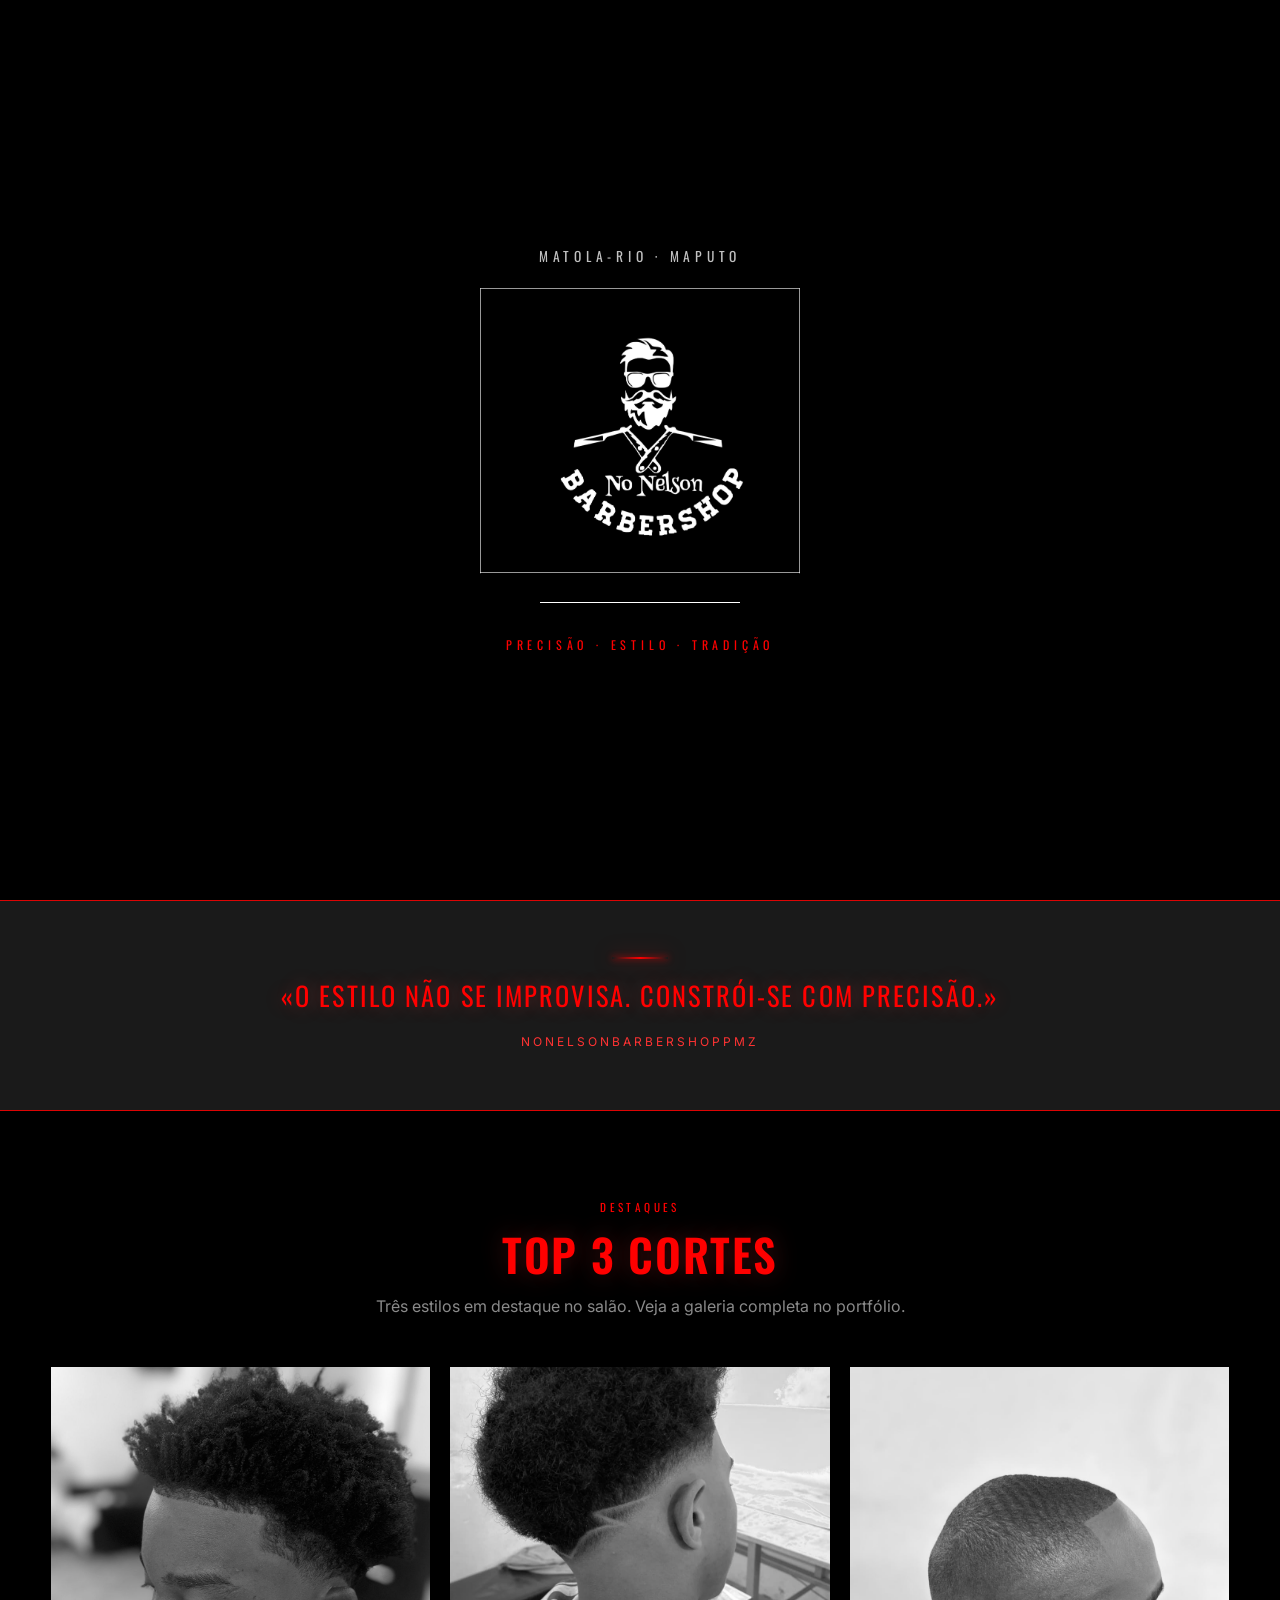
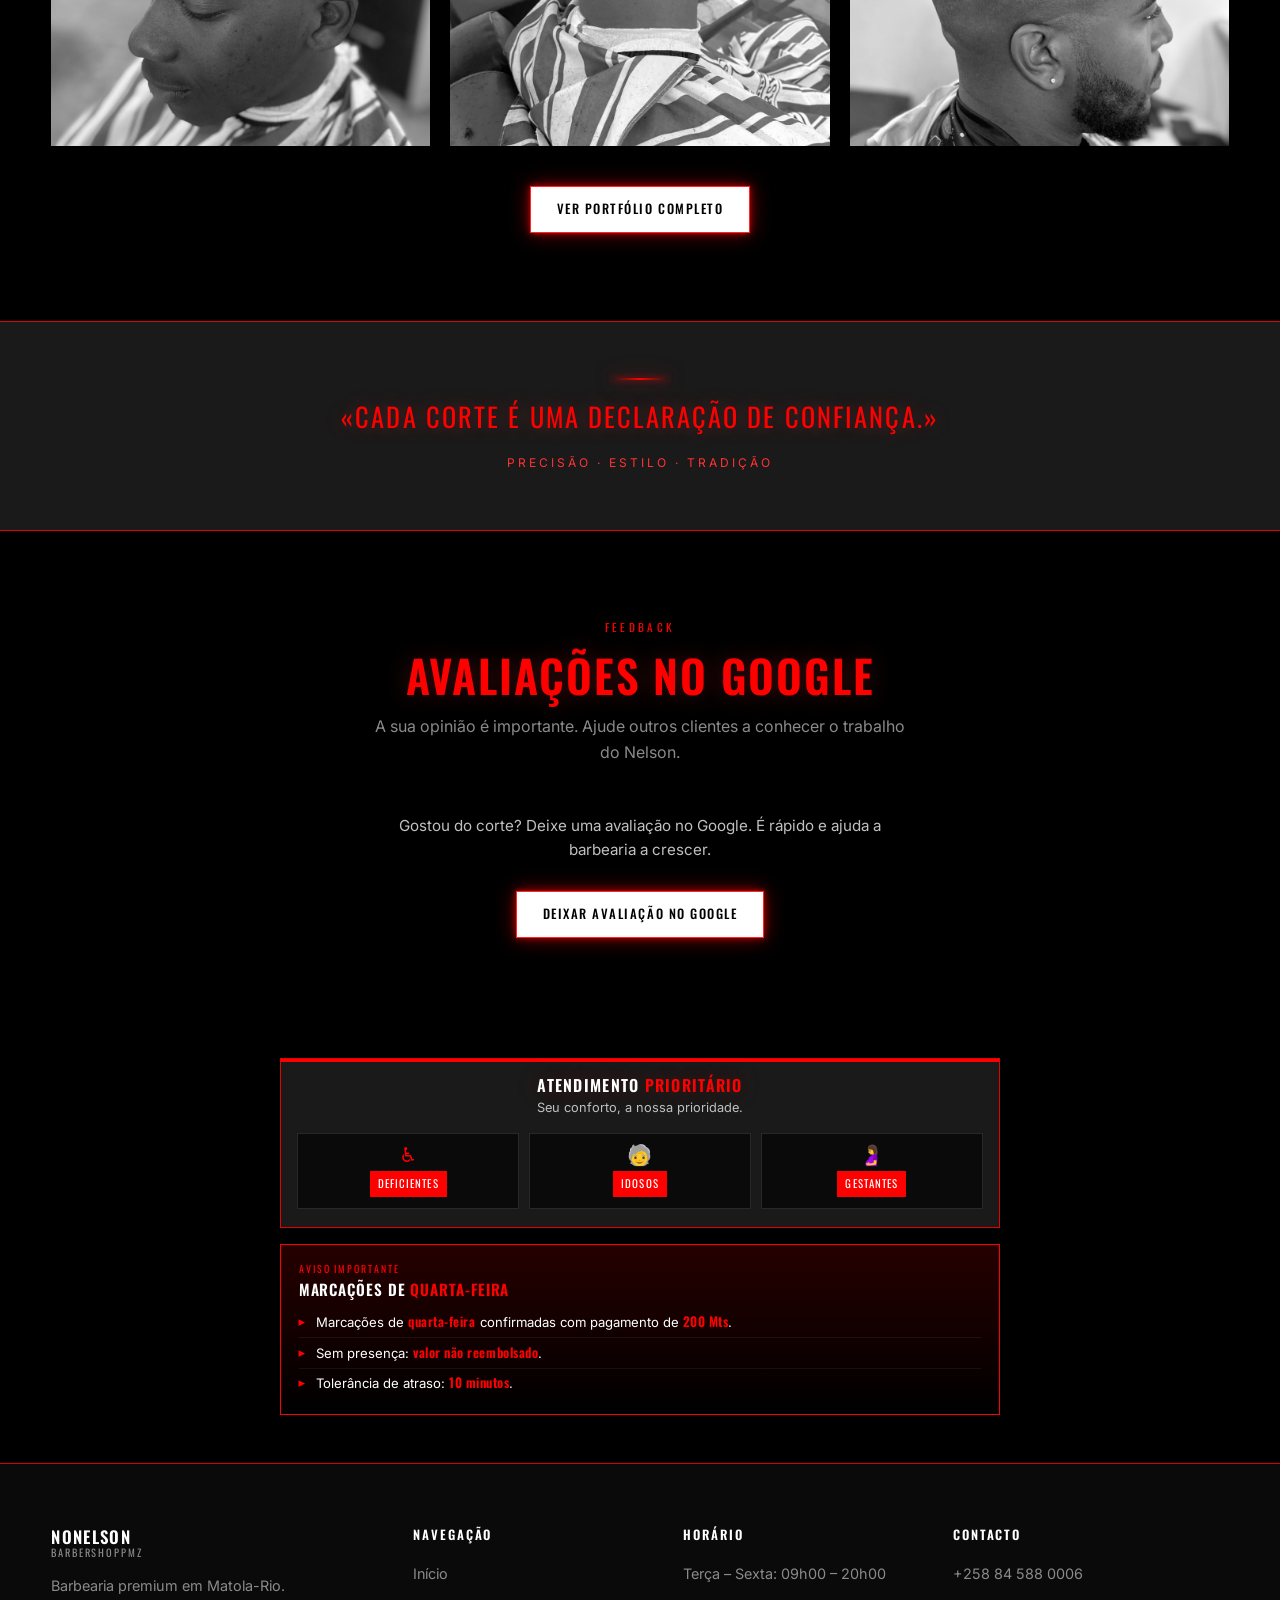
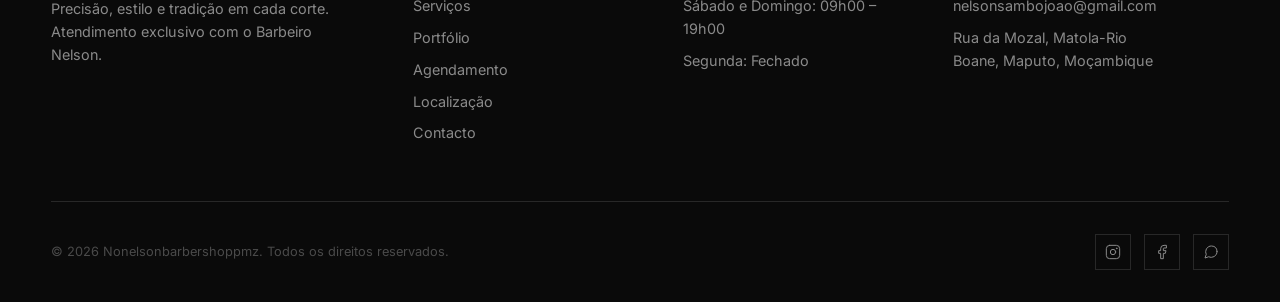
==== index.html @ bf469b79 "Add files via upload" ====
<!DOCTYPE html>
<html lang="pt">
<head>
  <meta charset="UTF-8">
  <meta name="viewport" content="width=device-width, initial-scale=1.0">
  <title>Nonelsonbarbershoppmz | Barbearia Premium em Matola-Rio, Maputo</title>
  <meta name="description" content="Nonelsonbarbershoppmz — Barbearia premium em Matola-Rio, Maputo. Cortes clássicos e contemporâneos com precisão, estilo e tradição. Atendimento exclusivo com o Barbeiro Nelson.">
  <meta name="keywords" content="barbearia em Matola-Rio, corte de cabelo em Maputo, Nelson Barbershop, barbearia Maputo, fade Matola, barba Maputo">
  <meta name="author" content="Nonelsonbarbershoppmz">
  <link rel="canonical" href="index.html">
  <link rel="icon" type="image/png" href="assets/logo.png">
  <link rel="preconnect" href="https://fonts.googleapis.com">
  <link rel="preconnect" href="https://fonts.gstatic.com" crossorigin>
  <link href="https://fonts.googleapis.com/css2?family=Inter:wght@400;500;600&family=Oswald:wght@400;500;600&display=swap" rel="stylesheet">
  <link rel="stylesheet" href="css/styles.css">
</head>
<body>

  <!-- INTRO -->
  <div class="intro" id="intro" role="dialog" aria-label="Introdução Nonelsonbarbershoppmz">
    <p class="intro-location">Matola-Rio · Maputo</p>
    <div class="intro-logo">
      <div class="intro-lines" aria-hidden="true">
        <span class="h top"></span>
        <span class="h bottom"></span>
        <span class="v left"></span>
        <span class="v right"></span>
      </div>
      <img src="assets/logo.png" alt="No Nelson Barbershop" width="280" height="245">
    </div>
    <div class="intro-progress" aria-hidden="true"></div>
    <p class="intro-tagline">Precisão · Estilo · Tradição</p>
  </div>

  <!-- HEADER -->
  <header class="header">
    <div class="container header-inner">
      <a href="index.html" class="logo" aria-label="Nonelsonbarbershoppmz — Início">
        <img src="assets/logo.png" alt="No Nelson Barbershop" class="logo-img">
        <div class="logo-text">
          NONELSON
          <span>BARBERSHOPPMZ</span>
        </div>
      </a>

      <nav class="nav" aria-label="Navegação principal">
        <a href="index.html" class="active">Início</a>
        <a href="servicos.html">Serviços</a>
        <a href="portfolio.html">Portfólio</a>
        <a href="agendamento.html">Agendamento</a>
        <a href="localizacao.html">Localização</a>
        <a href="contacto.html">Contacto</a>
        <a href="agendamento.html" class="btn btn-sm" style="background:#ffffff;color:#000000;border:1px solid #ffffff;">Agendar Agora</a>
      </nav>

      <button class="menu-toggle" aria-label="Abrir menu" aria-expanded="false">
        <span></span><span></span><span></span>
      </button>
    </div>
  </header>

  <div class="mobile-nav" aria-label="Menu móvel">
    <a href="index.html">Início</a>
    <a href="servicos.html">Serviços</a>
    <a href="portfolio.html">Portfólio</a>
    <a href="agendamento.html">Agendamento</a>
    <a href="localizacao.html">Localização</a>
    <a href="contacto.html">Contacto</a>
    <a href="agendamento.html" class="btn">Agendar Agora</a>
  </div>

  <main>
    <!-- HERO -->
    <section class="hero">
      <div class="hero-bg">
        <img src="assets/hero.jpg" alt="Corte com design na nuca e cabelo crespo texturizado — Nonelsonbarbershoppmz" width="1200" height="900" fetchpriority="high">
        <div class="hero-overlay"></div>
      </div>
      <div class="container hero-content">
        <p class="hero-label">Matola-Rio · Maputo</p>
        <h1>Nonelsonbarbershoppmz</h1>
        <p>Cortes clássicos e contemporâneos executados com precisão, estilo e tradição. Atendimento exclusivo com o Barbeiro Nelson no coração de Matola-Rio.</p>
        <div class="hero-actions">
          <a href="agendamento.html" class="btn">Agendar Agora</a>
          <a href="servicos.html" class="btn btn-outline">Ver Serviços</a>
        </div>
      </div>
    </section>

    <!-- QUOTE -->
    <div class="quote-block reveal">
      <div class="quote-line" aria-hidden="true"></div>
      <blockquote>«O estilo não se improvisa. Constrói-se com precisão.»</blockquote>
      <cite>Nonelsonbarbershoppmz</cite>
    </div>

    <!-- TOP 3 (provisório até o Nelson confirmar) -->
    <section class="section" id="trabalhos">
      <div class="container">
        <div class="section-header reveal">
          <p class="label">Destaques</p>
          <h2>Top 3 Cortes</h2>
          <p>Três estilos em destaque no salão. Veja a galeria completa no portfólio.</p>
        </div>

        <div class="gallery-grid gallery-grid--top3">
          <figure class="gallery-item reveal">
            <img src="assets/galeria-7.jpg" alt="Corte afro alto com fade lateral" loading="lazy" width="800" height="1000">
            <figcaption>1 · Afro texturizado</figcaption>
          </figure>
          <figure class="gallery-item reveal">
            <img src="assets/galeria-12.jpg" alt="Fade com desenho em V na nuca" loading="lazy" width="800" height="1000">
            <figcaption>2 · Design na nuca</figcaption>
          </figure>
          <figure class="gallery-item reveal">
            <img src="assets/galeria-13.jpg" alt="Taper fade com barba alinhada" loading="lazy" width="800" height="1000">
            <figcaption>3 · Taper + barba</figcaption>
          </figure>
        </div>

        <div style="text-align:center; margin-top:2.5rem;" class="reveal">
          <a href="portfolio.html" class="btn">Ver portfólio completo</a>
        </div>
      </div>
    </section>

    <!-- QUOTE 2 -->
    <div class="quote-block reveal">
      <div class="quote-line" aria-hidden="true"></div>
      <blockquote>«Cada corte é uma declaração de confiança.»</blockquote>
      <cite>Precisão · Estilo · Tradição</cite>
    </div>

    <!-- AVALIAÇÕES GOOGLE -->
    <section class="section reviews-section" id="avaliacoes">
      <div class="container">
        <div class="section-header reveal">
          <p class="label">Feedback</p>
          <h2>Avaliações no Google</h2>
          <p>A sua opinião é importante. Ajude outros clientes a conhecer o trabalho do Nelson.</p>
        </div>
        <div class="reviews-cta reveal" style="text-align:center; max-width:520px; margin:0 auto;">
          <p style="color:var(--gray-soft); margin-bottom:1.8rem; font-size:0.95rem; line-height:1.6;">
            Gostou do corte? Deixe uma avaliação no Google. É rápido e ajuda a barbearia a crescer.
          </p>
          <a href="https://maps.app.goo.gl/6VmT79ziiAKQbT5K7" target="_blank" rel="noopener noreferrer" class="btn">
            Deixar avaliação no Google
          </a>
        </div>
      </div>
    </section>

    <section class="notices-end">
      <div class="container" style="max-width:720px;">
        <div class="priority-block reveal">
          <h2 class="pb-title">Atendimento <span>Prioritário</span></h2>
          <p class="pb-sub">Seu conforto, a nossa prioridade.</p>
          <div class="priority-cards">
            <div class="priority-card">
              <div class="pc-icon" aria-hidden="true">♿</div>
              <span class="pc-label">Deficientes</span>
            </div>
            <div class="priority-card">
              <div class="pc-icon" aria-hidden="true">🧓</div>
              <span class="pc-label">Idosos</span>
            </div>
            <div class="priority-card">
              <div class="pc-icon" aria-hidden="true">🤰</div>
              <span class="pc-label">Gestantes</span>
            </div>
          </div>
        </div>
        <div class="wed-notice reveal">
          <p class="wn-badge">Aviso importante</p>
          <h3>Marcações de <span>Quarta-feira</span></h3>
          <ul>
            <li>Marcações de <span class="wn-highlight">quarta-feira</span> confirmadas com pagamento de <span class="wn-highlight">200 Mts</span>.</li>
            <li>Sem presença: <span class="wn-highlight">valor não reembolsado</span>.</li>
            <li>Tolerância de atraso: <span class="wn-highlight">10 minutos</span>.</li>
          </ul>
        </div>
      </div>
    </section>
  </main>

  <!-- FOOTER -->
  <footer class="footer">
    <div class="container">
      <div class="footer-grid">
        <div class="footer-brand">
          <div class="logo-text" style="margin-bottom:1rem">
            NONELSON
            <span>BARBERSHOPPMZ</span>
          </div>
          <p>Barbearia premium em Matola-Rio. Precisão, estilo e tradição em cada corte. Atendimento exclusivo com o Barbeiro Nelson.</p>
        </div>
        <div>
          <h4>Navegação</h4>
          <nav class="footer-nav">
            <a href="index.html">Início</a>
            <a href="servicos.html">Serviços</a>
            <a href="portfolio.html">Portfólio</a>
            <a href="agendamento.html">Agendamento</a>
            <a href="localizacao.html">Localização</a>
            <a href="contacto.html">Contacto</a>
          </nav>
        </div>
        <div>
          <h4>Horário</h4>
          <ul class="footer-hours">
            <li>Terça – Sexta: 09h00 – 20h00</li>
            <li>Sábado e Domingo: 09h00 – 19h00</li>
            <li>Segunda: Fechado</li>
          </ul>
        </div>
        <div class="footer-contact">
          <h4>Contacto</h4>
          <p><a href="tel:+258845880006">+258 84 588 0006</a></p>
          <p><a href="mailto:nelsonsambojoao@gmail.com">nelsonsambojoao@gmail.com</a></p>
          <p>Rua da Mozal, Matola-Rio<br>Boane, Maputo, Moçambique</p>
        </div>
      </div>
      <div class="footer-bottom">
        <p>© <span data-year></span> Nonelsonbarbershoppmz. Todos os direitos reservados.</p>
        <div class="footer-social">
          <a href="https://www.instagram.com/no_nelsonbarbershopp.mz" target="_blank" rel="noopener noreferrer" aria-label="Instagram">
            <svg viewBox="0 0 24 24" stroke-width="1.5" stroke-linecap="round" stroke-linejoin="round"><rect x="2" y="2" width="20" height="20" rx="5"/><circle cx="12" cy="12" r="4"/><circle cx="17.5" cy="6.5" r="0.5" fill="currentColor"/></svg>
          </a>
          <a href="https://www.facebook.com/112140587222375" target="_blank" rel="noopener noreferrer" aria-label="Facebook">
            <svg viewBox="0 0 24 24" stroke-width="1.5" stroke-linecap="round" stroke-linejoin="round"><path d="M18 2h-3a5 5 0 0 0-5 5v3H7v4h3v8h4v-8h3l1-4h-4V7a1 1 0 0 1 1-1h3z"/></svg>
          </a>
          <a href="https://wa.me/258845880006" target="_blank" rel="noopener noreferrer" aria-label="WhatsApp">
            <svg viewBox="0 0 24 24" stroke-width="1.5" stroke-linecap="round" stroke-linejoin="round"><path d="M21 11.5a8.38 8.38 0 0 1-.9 3.8 8.5 8.5 0 0 1-7.6 4.7 8.38 8.38 0 0 1-3.8-.9L3 21l1.9-5.7a8.38 8.38 0 0 1-.9-3.8 8.5 8.5 0 0 1 4.7-7.6 8.38 8.38 0 0 1 3.8-.9h.5a8.48 8.48 0 0 1 8 8v.5z"/></svg>
          </a>
        </div>
      </div>
    </div>
  </footer>

  <!-- Floating WhatsApp -->
  <a href="https://wa.me/258845880006" class="wa-float" target="_blank" rel="noopener noreferrer" aria-label="Contactar via WhatsApp">
    <svg viewBox="0 0 24 24"><path d="M17.472 14.382c-.297-.149-1.758-.867-2.03-.967-.273-.099-.471-.148-.67.15-.197.297-.767.966-.94 1.164-.173.199-.347.223-.644.075-.297-.15-1.255-.463-2.39-1.475-.883-.788-1.48-1.761-1.653-2.059-.173-.297-.018-.458.13-.606.134-.133.298-.347.446-.52.149-.174.198-.298.298-.497.099-.198.05-.371-.025-.52-.075-.149-.669-1.612-.916-2.207-.242-.579-.487-.5-.669-.51-.173-.008-.371-.01-.57-.01-.198 0-.52.074-.792.372-.272.297-1.04 1.016-1.04 2.479 0 1.462 1.065 2.875 1.213 3.074.149.198 2.096 3.2 5.077 4.487.709.306 1.262.489 1.694.625.712.227 1.36.195 1.871.118.571-.085 1.758-.719 2.006-1.413.248-.694.248-1.289.173-1.413-.074-.124-.272-.198-.57-.347m-5.421 7.403h-.004a9.87 9.87 0 01-5.031-1.378l-.361-.214-3.741.982.998-3.648-.235-.374a9.86 9.86 0 01-1.51-5.26c.001-5.45 4.436-9.884 9.888-9.884 2.64 0 5.122 1.03 6.988 2.898a9.825 9.825 0 012.893 6.994c-.003 5.45-4.435 9.884-9.885 9.884m8.413-18.297A11.815 11.815 0 0012.05 0C5.495 0 .16 5.335.157 11.892c0 2.096.547 4.142 1.588 5.945L.057 24l6.305-1.654a11.882 11.882 0 005.683 1.448h.005c6.554 0 11.89-5.335 11.893-11.893a11.821 11.821 0 00-3.48-8.413z"/></svg>
  </a>

  <script src="js/main.js"></script>
</body>
</html>
---- css/styles.css ----
/* ============================================
   NELSONBARBERSHOPPMZ — Premium Black & Red
   ============================================ */

:root {
  --black: #0a0a0a;
  --black-deep: #000000;
  --gray-dark: #1a1a1a;
  --gray: #2a2a2a;
  --gray-mid: #4a4a4a;
  --gray-light: #8a8a8a;
  --gray-soft: #c0c0c0;
  --white: #ffffff;
  --white-soft: #f5f5f5;
  --red: #ff0000;
  --red-soft: #ff3333;
  --red-bright: #ff0000;
  --red-dim: rgba(255, 0, 0, 0.4);
  --red-border: rgba(255, 0, 0, 0.85);
  --red-glow: 0 0 20px rgba(255, 0, 0, 0.5), 0 0 6px rgba(255, 0, 0, 0.7);
  --border: rgba(255, 255, 255, 0.12);
  --shadow: 0 4px 30px rgba(0, 0, 0, 0.5);
  --transition: 0.3s cubic-bezier(0.25, 0.46, 0.45, 0.94);
  --font-title: 'Oswald', 'Arial Narrow', sans-serif;
  --font-body: 'Inter', system-ui, -apple-system, sans-serif;
}

*, *::before, *::after {
  box-sizing: border-box;
  margin: 0;
  padding: 0;
}

html {
  scroll-behavior: smooth;
  font-size: 16px;
}

body {
  font-family: var(--font-body);
  background: var(--black-deep);
  color: var(--white);
  line-height: 1.6;
  overflow-x: hidden;
  -webkit-font-smoothing: antialiased;
}

img {
  max-width: 100%;
  height: auto;
  display: block;
}

a {
  color: inherit;
  text-decoration: none;
  transition: color var(--transition), opacity var(--transition);
}

ul, ol {
  list-style: none;
}

button, input, select, textarea {
  font-family: inherit;
  font-size: inherit;
  border: none;
  outline: none;
  background: none;
  color: inherit;
}

/* ---------- Typography ---------- */
h1, h2, h3, h4 {
  font-family: var(--font-title);
  font-weight: 600;
  letter-spacing: 0.04em;
  text-transform: uppercase;
  line-height: 1.15;
}

h1 { font-size: clamp(1.55rem, 5.5vw, 3.4rem); }
h2 { font-size: clamp(1.8rem, 4vw, 2.8rem); }
h3 { font-size: clamp(1.2rem, 2.5vw, 1.5rem); }

.container {
  width: min(1200px, 92%);
  margin-inline: auto;
}

/* ---------- Intro Animation ---------- */
.intro {
  position: fixed;
  inset: 0;
  z-index: 9999;
  background: var(--black-deep);
  display: flex;
  flex-direction: column;
  align-items: center;
  justify-content: center;
  transition: opacity 0.8s ease, visibility 0.8s ease;
}

.intro.hidden {
  opacity: 0;
  visibility: hidden;
  pointer-events: none;
}

.intro-location {
  font-family: var(--font-title);
  font-size: 0.85rem;
  letter-spacing: 0.35em;
  text-transform: uppercase;
  color: var(--gray-soft);
  margin-bottom: 2.5rem;
  opacity: 0;
  animation: fadeUp 0.8s 0.3s forwards;
}

.intro-logo {
  position: relative;
  width: min(280px, 70vw);
  opacity: 0;
  animation: logoReveal 1.2s 0.5s forwards;
}

.intro-logo img {
  width: 100%;
  height: auto;
  display: block;
}

.intro-lines {
  position: absolute;
  inset: -20px;
  pointer-events: none;
}

.intro-lines span {
  position: absolute;
  background: var(--white);
  opacity: 0;
}

.intro-lines .h {
  height: 1px;
  width: 0;
  left: 50%;
  transform: translateX(-50%);
}

.intro-lines .h.top { top: 0; animation: expandH 0.9s 0.8s forwards; }
.intro-lines .h.bottom { bottom: 0; animation: expandH 0.9s 0.8s forwards; }

.intro-lines .v {
  width: 1px;
  height: 0;
  top: 50%;
  transform: translateY(-50%);
}

.intro-lines .v.left { left: 0; animation: expandV 0.9s 0.8s forwards; }
.intro-lines .v.right { right: 0; animation: expandV 0.9s 0.8s forwards; }

.intro-progress {
  width: min(200px, 50vw);
  height: 1px;
  background: var(--gray);
  margin-top: 3rem;
  position: relative;
  overflow: hidden;
  opacity: 0;
  animation: fadeIn 0.5s 1s forwards;
}

.intro-progress::after {
  content: '';
  position: absolute;
  left: 0;
  top: 0;
  height: 100%;
  width: 0;
  background: var(--white);
  animation: progressBar 1.8s 1.1s forwards;
}

.intro-tagline {
  font-family: var(--font-title);
  font-size: 0.75rem;
  letter-spacing: 0.4em;
  text-transform: uppercase;
  color: var(--gray-light);
  margin-top: 2rem;
  opacity: 0;
  animation: fadeUp 0.7s 1.6s forwards;
}

@keyframes fadeUp {
  from { opacity: 0; transform: translateY(12px); }
  to { opacity: 1; transform: translateY(0); }
}

@keyframes fadeIn {
  to { opacity: 1; }
}

@keyframes logoReveal {
  0% { opacity: 0; transform: scale(0.92); filter: blur(4px); }
  60% { opacity: 1; filter: blur(0); }
  100% { opacity: 1; transform: scale(1); }
}

@keyframes expandH {
  to { width: 100%; opacity: 0.6; }
}

@keyframes expandV {
  to { height: 100%; opacity: 0.6; }
}

@keyframes progressBar {
  to { width: 100%; }
}

@media (prefers-reduced-motion: reduce) {
  .intro-location,
  .intro-logo,
  .intro-progress,
  .intro-tagline,
  .intro-lines span {
    animation: none !important;
    opacity: 1 !important;
    width: auto !important;
    height: auto !important;
  }
  .intro-progress::after { width: 100%; }
  .intro { transition-duration: 0.2s; }
}

/* ---------- Header ---------- */
.header {
  position: fixed;
  top: 0;
  left: 0;
  right: 0;
  z-index: 1000;
  padding: 1.1rem 0;
  transition: background var(--transition), backdrop-filter var(--transition), border-color var(--transition);
  border-bottom: 1px solid transparent;
}

.header.scrolled {
  background: rgba(10, 10, 10, 0.85);
  backdrop-filter: blur(12px);
  -webkit-backdrop-filter: blur(12px);
  border-bottom-color: var(--border);
}

.header-inner {
  display: flex;
  align-items: center;
  justify-content: space-between;
  gap: 1.5rem;
}

.logo {
  display: flex;
  align-items: center;
  gap: 0.6rem;
  flex-shrink: 0;
}

.logo-img {
  width: 48px;
  height: 48px;
  object-fit: contain;
}

.logo-text {
  font-family: var(--font-title);
  font-size: 1.05rem;
  font-weight: 600;
  letter-spacing: 0.08em;
  line-height: 1.1;
}

.logo-text span {
  display: block;
  font-size: 0.65rem;
  font-weight: 400;
  letter-spacing: 0.18em;
  color: var(--gray-light);
}

.nav {
  display: flex;
  align-items: center;
  gap: 2rem;
}

.nav a {
  font-size: 0.8rem;
  font-weight: 500;
  letter-spacing: 0.12em;
  text-transform: uppercase;
  color: var(--gray-soft);
  position: relative;
}

.nav a:hover,
.nav a.active {
  color: var(--white);
}

.nav a::after {
  content: '';
  position: absolute;
  left: 0;
  bottom: -4px;
  width: 0;
  height: 1px;
  background: var(--white);
  transition: width var(--transition);
}

.nav a:hover::after,
.nav a.active::after {
  width: 100%;
}

.btn {
  display: inline-flex;
  align-items: center;
  justify-content: center;
  gap: 0.5rem;
  padding: 0.75rem 1.6rem;
  font-family: var(--font-title);
  font-size: 0.8rem;
  font-weight: 500;
  letter-spacing: 0.12em;
  text-transform: uppercase;
  border: 1px solid #ffffff;
  background: #ffffff;
  color: #000000;
  -webkit-text-fill-color: #000000;
  cursor: pointer;
  transition: background var(--transition), color var(--transition), border-color var(--transition);
}

.btn:hover {
  background: transparent;
  color: #ffffff;
  -webkit-text-fill-color: #ffffff;
}

/* Botão no header: fundo branco + texto PRETO (sempre) */
.nav a.btn,
.nav a.btn.btn-sm,
.header .btn,
.header a.btn,
.nav a.btn:hover,
.nav a.btn.btn-sm:hover,
.header .btn:hover,
.header a.btn:hover,
.nav a.btn:focus,
.nav a.btn.btn-sm:focus,
.header .btn:focus {
  color: #000000 !important;
  background: #ffffff !important;
  border: 1px solid var(--red) !important;
  -webkit-text-fill-color: #000000 !important;
  box-shadow: 0 0 12px rgba(212, 175, 55, 0.25);
}

.nav a.btn::after,
.header a.btn::after {
  display: none !important;
}

.btn-outline {
  background: transparent;
  color: var(--white);
}

.btn-outline:hover {
  background: var(--white);
  color: var(--black);
}

.btn-sm {
  padding: 0.55rem 1.2rem;
  font-size: 0.75rem;
}

.menu-toggle {
  display: none;
  width: 32px;
  height: 24px;
  flex-direction: column;
  justify-content: space-between;
  cursor: pointer;
  z-index: 1001;
}

.menu-toggle span {
  display: block;
  height: 2px;
  background: var(--white);
  transition: transform var(--transition), opacity var(--transition);
}

.menu-toggle.open span:nth-child(1) {
  transform: translateY(11px) rotate(45deg);
}

.menu-toggle.open span:nth-child(2) {
  opacity: 0;
}

.menu-toggle.open span:nth-child(3) {
  transform: translateY(-11px) rotate(-45deg);
}

/* Mobile Nav */
.mobile-nav {
  position: fixed;
  inset: 0;
  background: var(--black-deep);
  z-index: 999;
  display: flex;
  flex-direction: column;
  align-items: center;
  justify-content: center;
  gap: 2rem;
  opacity: 0;
  visibility: hidden;
  transition: opacity 0.4s ease, visibility 0.4s ease;
}

.mobile-nav.open {
  opacity: 1;
  visibility: visible;
}

.mobile-nav a {
  font-family: var(--font-title);
  font-size: 1.5rem;
  letter-spacing: 0.15em;
  text-transform: uppercase;
}

.mobile-nav .btn {
  margin-top: 1rem;
}

/* ---------- Hero ---------- */
.hero {
  position: relative;
  min-height: 100vh;
  display: flex;
  align-items: center;
  padding: 8rem 0 6rem;
  overflow: hidden;
}

.hero-bg {
  position: absolute;
  inset: 0;
  z-index: 0;
}

.hero-bg img {
  width: 100%;
  height: 100%;
  object-fit: cover;
  filter: grayscale(100%) contrast(1.05);
}

.hero-overlay {
  position: absolute;
  inset: 0;
  background: linear-gradient(
    to bottom,
    rgba(0, 0, 0, 0.75) 0%,
    rgba(0, 0, 0, 0.55) 40%,
    rgba(0, 0, 0, 0.85) 100%
  );
}

.hero-content {
  position: relative;
  z-index: 1;
  max-width: 720px;
}

.hero-label {
  font-family: var(--font-title);
  font-size: 0.75rem;
  letter-spacing: 0.35em;
  text-transform: uppercase;
  color: var(--gray-soft);
  margin-bottom: 1.2rem;
}

.hero h1 {
  margin-bottom: 1.5rem;
  font-size: clamp(1.35rem, 6.2vw, 3.2rem);
  line-height: 1.1;
  letter-spacing: 0.02em;
  max-width: 100%;
  overflow-wrap: anywhere;
  word-break: break-word;
  hyphens: none;
}

.hero p {
  font-size: 1.05rem;
  color: var(--gray-soft);
  max-width: 520px;
  margin-bottom: 2.2rem;
  line-height: 1.7;
}

.hero-actions {
  display: flex;
  flex-wrap: wrap;
  gap: 1rem;
}

/* ---------- Priority Banner ---------- */
.priority {
  background: linear-gradient(90deg, rgba(255,0,0,0.12), rgba(255,0,0,0.04), rgba(255,0,0,0.12));
  border-top: 2px solid var(--red);
  border-bottom: 2px solid var(--red);
  padding: 1.4rem 0;
  text-align: center;
}

.priority p {
  font-family: var(--font-title);
  font-size: 0.85rem;
  letter-spacing: 0.14em;
  text-transform: uppercase;
  color: var(--red-bright);
}

/* Priority care cards */
.priority-block {
  margin: 2.5rem 0;
  padding: 2rem 1.5rem;
  border: 1px solid var(--red-border);
  background: var(--gray-dark);
  position: relative;
}

.priority-block::before {
  content: '';
  position: absolute;
  top: 0; left: 0; right: 0;
  height: 3px;
  background: var(--red);
}

.priority-block .pb-title {
  font-family: var(--font-title);
  font-size: clamp(1.2rem, 3vw, 1.6rem);
  letter-spacing: 0.08em;
  text-transform: uppercase;
  text-align: center;
  margin-bottom: 0.4rem;
  color: var(--white);
}

.priority-block .pb-title span {
  color: var(--red-bright);
}

.priority-block .pb-sub {
  text-align: center;
  color: var(--gray-soft);
  font-size: 0.9rem;
  margin-bottom: 1.5rem;
}

.priority-cards {
  display: grid;
  grid-template-columns: 1fr;
  gap: 1rem;
}

@media (min-width: 640px) {
  .priority-cards {
    grid-template-columns: repeat(3, 1fr);
  }
}

.priority-card {
  text-align: center;
  padding: 1.2rem 0.8rem;
  border: 1px solid var(--border);
  background: var(--black);
}

.priority-card .pc-icon {
  font-size: 1.8rem;
  line-height: 1;
  margin-bottom: 0.6rem;
  color: var(--red-bright);
}

.priority-card .pc-label {
  font-family: var(--font-title);
  font-size: 0.8rem;
  letter-spacing: 0.12em;
  text-transform: uppercase;
  color: var(--white);
  padding: 0.35rem 0.7rem;
  background: var(--red);
  display: inline-block;
}

.priority-block .pb-foot {
  text-align: center;
  margin-top: 1.2rem;
  font-size: 0.75rem;
  letter-spacing: 0.14em;
  text-transform: uppercase;
  color: var(--red-soft);
}

/* Wednesday notice */
.wed-notice {
  margin: 2rem 0;
  padding: 1.6rem 1.4rem;
  border: 2px solid var(--red);
  background: linear-gradient(180deg, rgba(255,0,0,0.15), rgba(0,0,0,0.6));
  box-shadow: var(--red-glow);
}

.wed-notice .wn-badge {
  font-family: var(--font-title);
  font-size: 0.7rem;
  letter-spacing: 0.2em;
  text-transform: uppercase;
  color: var(--red-bright);
  margin-bottom: 0.5rem;
}

.wed-notice h3 {
  font-family: var(--font-title);
  font-size: clamp(1.15rem, 2.8vw, 1.45rem);
  letter-spacing: 0.06em;
  text-transform: uppercase;
  color: var(--white);
  margin: 0 0 0.9rem;
}

.wed-notice h3 span {
  color: var(--red-bright);
}

.wed-notice ul {
  list-style: none;
  padding: 0;
  margin: 0;
}

.wed-notice li {
  position: relative;
  padding: 0.45rem 0 0.45rem 1.3rem;
  color: var(--white);
  font-size: 0.92rem;
  line-height: 1.45;
  border-bottom: 1px solid rgba(255,255,255,0.06);
}

.wed-notice li:last-child {
  border-bottom: none;
}

.wed-notice li::before {
  content: '▸';
  position: absolute;
  left: 0;
  color: var(--red-bright);
  font-weight: 700;
}

.wed-notice .wn-highlight {
  color: var(--red-bright);
  font-family: var(--font-title);
  font-weight: 600;
  letter-spacing: 0.04em;
}

.wed-notice .wn-foot {
  margin-top: 0.9rem;
  font-style: italic;
  color: var(--gray-soft);
  font-size: 0.85rem;
}

/* ---------- Section Base ---------- */
.section {
  padding: 5.5rem 0;
}

.section-header {
  margin-bottom: 3rem;
  text-align: center;
}

.section-header .label {
  font-family: var(--font-title);
  font-size: 0.7rem;
  letter-spacing: 0.3em;
  text-transform: uppercase;
  color: var(--gray-light);
  margin-bottom: 0.8rem;
}

.section-header h2 {
  margin-bottom: 0.8rem;
}

.section-header p {
  color: var(--gray-light);
  max-width: 540px;
  margin-inline: auto;
}

/* ---------- Gallery ---------- */
.gallery-grid {
  display: grid;
  grid-template-columns: repeat(3, 1fr);
  gap: 16px;
}

.gallery-item {
  position: relative;
  overflow: hidden;
  background: var(--gray);
  aspect-ratio: 1 / 1;
}

.gallery-item img {
  width: 100%;
  height: 100%;
  object-fit: cover;
  filter: grayscale(100%);
  transition: filter 0.6s ease, transform 0.6s ease;
}

.gallery-item:hover img {
  filter: grayscale(0%);
  transform: scale(1.04);
}

.gallery-item figcaption {
  position: absolute;
  bottom: 0;
  left: 0;
  right: 0;
  padding: 0.8rem 1rem;
  background: linear-gradient(transparent, rgba(0,0,0,0.8));
  font-size: 0.75rem;
  letter-spacing: 0.08em;
  text-transform: uppercase;
  opacity: 0;
  transform: translateY(8px);
  transition: opacity 0.3s, transform 0.3s;
}

.gallery-item:hover figcaption {
  opacity: 1;
  transform: translateY(0);
}

/* ---------- Services Page ---------- */
.services-page {
  padding-top: 7rem;
}

.service-category {
  margin-bottom: 3.5rem;
}

.service-category h2 {
  font-size: 1.35rem;
  margin-bottom: 1.5rem;
  padding-bottom: 0.7rem;
  border-bottom: 1px solid var(--border);
  color: var(--white);
}

.table-wrap {
  width: 100%;
  overflow-x: auto;
  border: 1px solid var(--border);
  background: var(--gray-dark);
}

.price-table {
  width: 100%;
  border-collapse: collapse;
  min-width: 280px;
}

.price-table thead th {
  font-family: var(--font-title);
  font-size: 0.75rem;
  font-weight: 500;
  letter-spacing: 0.14em;
  text-transform: uppercase;
  color: var(--red-bright);
  text-align: left;
  padding: 0.9rem 1.2rem;
  border-bottom: 1px solid var(--red-border);
  background: rgba(225, 6, 0, 0.08);
}

.price-table thead th:last-child {
  text-align: right;
  width: 120px;
}

.price-table tbody td {
  padding: 1rem 1.2rem;
  border-bottom: 1px solid rgba(255, 255, 255, 0.06);
  color: var(--white);
  font-size: 0.95rem;
  vertical-align: middle;
}

.price-table tbody td:last-child {
  text-align: right;
  font-family: var(--font-title);
  font-size: 1rem;
  letter-spacing: 0.05em;
  color: var(--white);
  white-space: nowrap;
  font-weight: 500;
}

.price-table tbody tr:last-child td {
  border-bottom: none;
}

.price-table tbody tr:hover td {
  background: rgba(255, 255, 255, 0.03);
}

/* ---------- Appointment ---------- */
.appointment-page {
  padding-top: 7rem;
  padding-bottom: 5rem;
}

.form-note {
  background: var(--gray-dark);
  border: 1px solid var(--border);
  padding: 1.2rem 1.5rem;
  margin-bottom: 2rem;
  font-size: 0.9rem;
  color: var(--gray-soft);
}

.form-note strong {
  color: var(--white);
  display: block;
  margin-bottom: 0.4rem;
  font-family: var(--font-title);
  letter-spacing: 0.08em;
  text-transform: uppercase;
  font-size: 0.8rem;
}

.form-alert {
  background: transparent;
  border: 1px solid var(--gray-mid);
  padding: 1rem 1.4rem;
  margin-bottom: 2.5rem;
  font-size: 0.85rem;
  color: var(--gray-soft);
  line-height: 1.55;
}

.form-grid {
  display: grid;
  grid-template-columns: 1fr 1fr;
  gap: 1.4rem;
}

.form-group {
  display: flex;
  flex-direction: column;
  gap: 0.45rem;
}

.form-group.full {
  grid-column: 1 / -1;
}

.form-group label {
  font-size: 0.75rem;
  letter-spacing: 0.1em;
  text-transform: uppercase;
  color: var(--gray-light);
}

.form-group input,
.form-group select,
.form-group textarea {
  background: var(--gray-dark);
  border: 1px solid var(--border);
  padding: 0.85rem 1rem;
  color: var(--white);
  transition: border-color var(--transition);
}

.form-group input:focus,
.form-group select:focus,
.form-group textarea:focus {
  border-color: var(--gray-light);
}

.form-group textarea {
  min-height: 110px;
  resize: vertical;
}

.form-group select {
  appearance: none;
  background-image: url("data:image/svg+xml,%3Csvg xmlns='http://www.w3.org/2000/svg' width='12' height='8' fill='none'%3E%3Cpath d='M1 1l5 5 5-5' stroke='%238a8a8a' stroke-width='1.5'/%3E%3C/svg%3E");
  background-repeat: no-repeat;
  background-position: right 1rem center;
  padding-right: 2.5rem;
}

/* ---------- Custom Select (Serviços) ---------- */
.custom-select {
  position: relative;
  width: 100%;
}

.custom-select-trigger {
  width: 100%;
  display: flex;
  align-items: center;
  justify-content: space-between;
  gap: 1rem;
  background: var(--gray-dark);
  border: 1px solid var(--border);
  padding: 0.85rem 1rem;
  color: var(--white);
  cursor: pointer;
  text-align: left;
  transition: border-color var(--transition);
}

.custom-select-trigger:hover,
.custom-select.open .custom-select-trigger {
  border-color: var(--gray-light);
}

.custom-select-label {
  flex: 1;
  overflow: hidden;
  text-overflow: ellipsis;
  white-space: nowrap;
  color: var(--gray-soft);
}

.custom-select.has-value .custom-select-label {
  color: var(--white);
}

.custom-select-arrow {
  flex-shrink: 0;
  color: var(--gray-light);
  transition: transform 0.25s ease;
}

.custom-select.open .custom-select-arrow {
  transform: rotate(180deg);
}

.custom-select-dropdown {
  position: absolute;
  top: calc(100% + 4px);
  left: 0;
  right: 0;
  z-index: 50;
  max-height: 320px;
  overflow-y: auto;
  background: var(--gray-dark);
  border: 1px solid var(--border);
  box-shadow: var(--shadow);
}

.custom-select-dropdown[hidden] {
  display: none;
}

.custom-select-group {
  padding: 0.4rem 0;
}

.custom-select-group + .custom-select-group {
  border-top: 1px solid rgba(255, 255, 255, 0.08);
}

.custom-select-group-label {
  padding: 0.65rem 1rem 0.35rem;
  font-family: var(--font-title);
  font-size: 0.7rem;
  font-weight: 500;
  letter-spacing: 0.18em;
  text-transform: uppercase;
  color: var(--gray-light);
  pointer-events: none;
  user-select: none;
}

.custom-select-option {
  width: 100%;
  display: flex;
  align-items: baseline;
  justify-content: space-between;
  gap: 1rem;
  padding: 0.7rem 1rem;
  background: transparent;
  border: none;
  color: var(--white);
  cursor: pointer;
  text-align: left;
  transition: background 0.2s ease;
}

.custom-select-option:hover,
.custom-select-option:focus {
  background: rgba(255, 255, 255, 0.06);
  outline: none;
}

.custom-select-option.selected {
  background: rgba(255, 255, 255, 0.1);
}

.custom-select-option .opt-name {
  font-size: 0.95rem;
  font-weight: 400;
  color: var(--white);
}

.custom-select-option .opt-price {
  font-family: var(--font-title);
  font-size: 0.85rem;
  letter-spacing: 0.04em;
  color: var(--gray-light);
  white-space: nowrap;
  flex-shrink: 0;
}

.form-submit {
  margin-top: 1.5rem;
}

/* Modal */
.modal-overlay {
  position: fixed;
  inset: 0;
  background: rgba(0, 0, 0, 0.85);
  z-index: 2000;
  display: flex;
  align-items: center;
  justify-content: center;
  opacity: 0;
  visibility: hidden;
  transition: opacity 0.3s, visibility 0.3s;
  padding: 1.5rem;
}

.modal-overlay.open {
  opacity: 1;
  visibility: visible;
}

.modal {
  background: var(--gray-dark);
  border: 1px solid var(--border);
  padding: 2.5rem 2rem;
  max-width: 420px;
  width: 100%;
  text-align: center;
}

.modal h3 {
  margin-bottom: 1rem;
}

.modal p {
  color: var(--gray-soft);
  font-size: 0.95rem;
  margin-bottom: 2rem;
  line-height: 1.6;
}

.modal-actions {
  display: flex;
  flex-wrap: wrap;
  gap: 0.8rem;
  justify-content: center;
}

/* ---------- Location ---------- */
.location-page {
  padding-top: 7rem;
  padding-bottom: 5rem;
}

.map-container {
  position: relative;
  width: 100%;
  height: 420px;
  background: var(--gray);
  border: 1px solid var(--border);
  margin-bottom: 2rem;
  overflow: hidden;
}

.map-container iframe {
  width: 100%;
  height: 100%;
  border: 0;
  filter: grayscale(100%) contrast(1.1);
}

.location-info {
  display: grid;
  grid-template-columns: 1fr 1fr;
  gap: 2.5rem;
}

.info-block h3 {
  margin-bottom: 1rem;
  font-size: 1.1rem;
}

.info-block p,
.info-block li {
  color: var(--gray-soft);
  font-size: 0.95rem;
  margin-bottom: 0.4rem;
}

.info-block a:hover {
  color: var(--white);
}

.hours-list li {
  display: flex;
  justify-content: space-between;
  gap: 1rem;
  padding: 0.35rem 0;
  border-bottom: 1px solid rgba(255,255,255,0.05);
}

.hours-list li:last-child {
  border-bottom: none;
}

/* ---------- Contact ---------- */
.contact-page {
  padding-top: 7rem;
  padding-bottom: 5rem;
}

.contact-grid {
  display: grid;
  grid-template-columns: 1fr 1fr;
  gap: 3rem;
}

.contact-item {
  display: flex;
  gap: 1rem;
  margin-bottom: 1.8rem;
}

.contact-item .icon {
  width: 40px;
  height: 40px;
  border: 1px solid var(--border);
  display: flex;
  align-items: center;
  justify-content: center;
  flex-shrink: 0;
}

.contact-item .icon svg {
  width: 18px;
  height: 18px;
  stroke: var(--white);
}

.contact-item h4 {
  font-size: 0.8rem;
  letter-spacing: 0.1em;
  margin-bottom: 0.3rem;
  color: var(--gray-light);
}

.contact-item a,
.contact-item p {
  color: var(--white);
  font-size: 1rem;
}

.contact-item a:hover {
  opacity: 0.8;
}

.social-links {
  display: flex;
  gap: 1rem;
  margin-top: 1.5rem;
}

.social-links a {
  width: 44px;
  height: 44px;
  border: 1px solid var(--border);
  display: flex;
  align-items: center;
  justify-content: center;
  transition: background var(--transition), border-color var(--transition);
}

.social-links a:hover {
  background: var(--white);
  border-color: var(--white);
}

.social-links a:hover svg {
  stroke: var(--black);
  fill: var(--black);
}

.social-links svg {
  width: 18px;
  height: 18px;
  stroke: var(--white);
  fill: none;
  transition: stroke var(--transition), fill var(--transition);
}

/* ---------- Footer ---------- */
.footer {
  background: var(--black);
  border-top: 1px solid var(--border);
  padding: 4rem 0 2rem;
}

.footer-grid {
  display: grid;
  grid-template-columns: 1.4fr 1fr 1fr 1.2fr;
  gap: 2.5rem;
  margin-bottom: 3rem;
}

.footer-brand .logo-text {
  margin-bottom: 1rem;
}

.footer-brand p {
  color: var(--gray-light);
  font-size: 0.9rem;
  max-width: 280px;
  line-height: 1.6;
}

.footer h4 {
  font-size: 0.8rem;
  letter-spacing: 0.15em;
  margin-bottom: 1.2rem;
  color: var(--white);
}

.footer-nav a,
.footer-hours li,
.footer-contact p,
.footer-contact a {
  display: block;
  color: var(--gray-light);
  font-size: 0.9rem;
  margin-bottom: 0.55rem;
}

.footer-nav a:hover,
.footer-contact a:hover {
  color: var(--white);
}

.footer-bottom {
  display: flex;
  justify-content: space-between;
  align-items: center;
  flex-wrap: wrap;
  gap: 1rem;
  padding-top: 2rem;
  border-top: 1px solid var(--border);
  font-size: 0.8rem;
  color: var(--gray-mid);
}

.footer-social {
  display: flex;
  gap: 0.8rem;
}

.footer-social a {
  width: 36px;
  height: 36px;
  border: 1px solid var(--border);
  display: flex;
  align-items: center;
  justify-content: center;
}

.footer-social a:hover {
  background: var(--white);
}

.footer-social a:hover svg {
  stroke: var(--black);
}

.footer-social svg {
  width: 16px;
  height: 16px;
  stroke: var(--gray-light);
  fill: none;
}

/* ---------- Floating WhatsApp ---------- */
.wa-float {
  position: fixed;
  bottom: 1.5rem;
  right: 1.5rem;
  z-index: 900;
  width: 56px;
  height: 56px;
  background: var(--white);
  border-radius: 50%;
  display: flex;
  align-items: center;
  justify-content: center;
  box-shadow: var(--shadow);
  transition: transform var(--transition), opacity var(--transition);
}

.wa-float:hover {
  transform: scale(1.08);
}

.wa-float svg {
  width: 28px;
  height: 28px;
  fill: var(--black);
}

/* ---------- Reveal Animation ---------- */
.reveal {
  opacity: 0;
  transform: translateY(24px);
  transition: opacity 0.7s ease, transform 0.7s ease;
}

.reveal.visible {
  opacity: 1;
  transform: translateY(0);
}

@media (prefers-reduced-motion: reduce) {
  .reveal {
    opacity: 1;
    transform: none;
    transition: none;
  }
}

/* ---------- Page Hero (inner pages) ---------- */
.page-hero {
  padding: 8rem 0 3rem;
  text-align: center;
  border-bottom: 1px solid var(--border);
}

.page-hero .label {
  font-family: var(--font-title);
  font-size: 0.7rem;
  letter-spacing: 0.3em;
  text-transform: uppercase;
  color: var(--gray-light);
  margin-bottom: 0.8rem;
}

.page-hero h1 {
  margin-bottom: 0.8rem;
}

.page-hero p {
  color: var(--gray-light);
  max-width: 500px;
  margin-inline: auto;
}

/* ---------- Responsive ---------- */
@media (max-width: 960px) {
  .nav {
    display: none;
  }

  .menu-toggle {
    display: flex;
  }

  .footer-grid {
    grid-template-columns: 1fr 1fr;
  }

  .gallery-grid {
    grid-template-columns: repeat(2, 1fr);
  }
}

@media (max-width: 720px) {
  .form-grid,
  .location-info,
  .contact-grid {
    grid-template-columns: 1fr;
  }

  .footer-grid {
    grid-template-columns: 1fr;
    gap: 2rem;
  }

  .hero {
    min-height: 90vh;
    padding: 7rem 0 4rem;
  }

  .hero h1 {
    font-size: clamp(1.25rem, 7.2vw, 2.2rem);
    letter-spacing: 0.01em;
  }

  .gallery-grid {
    grid-template-columns: 1fr 1fr;
  }

  .wa-float {
    bottom: 1.2rem;
    right: 1.2rem;
    width: 50px;
    height: 50px;
  }
}

@media (max-width: 480px) {
  .hero-actions {
    flex-direction: column;
  }

  .hero-actions .btn {
    width: 100%;
  }

  .hero h1 {
    font-size: clamp(1.15rem, 6.8vw, 1.7rem);
    letter-spacing: 0;
  }

  .hero-label {
    font-size: 0.65rem;
    letter-spacing: 0.22em;
  }

  .logo-text {
    font-size: 0.9rem;
  }

  .logo-text span {
    font-size: 0.55rem;
  }
}


/* ---------- Vermelho: só títulos, citações e botões ---------- */

/* Títulos em dourado brilhante */
h1, h2,
.section-header h2,
.page-hero h1,
.service-category h2,
.hero h1 {
  color: var(--red-bright);
  text-shadow: 0 0 24px rgba(255, 59, 59, 0.28);
}

/* Citações em dourado */
.quote-block {
  text-align: center;
  padding: 3.5rem 1.5rem;
  border-top: 1px solid var(--border);
  border-bottom: 1px solid var(--border);
  background: var(--gray-dark);
}

.quote-block blockquote {
  font-family: var(--font-title);
  font-size: clamp(1.15rem, 2.8vw, 1.65rem);
  font-weight: 400;
  letter-spacing: 0.08em;
  text-transform: uppercase;
  color: var(--red-bright);
  text-shadow: 0 0 20px rgba(255, 59, 59, 0.32);
  max-width: 720px;
  margin: 0 auto 0.8rem;
  line-height: 1.4;
}

.quote-block cite {
  font-style: normal;
  font-size: 0.75rem;
  letter-spacing: 0.25em;
  text-transform: uppercase;
  color: var(--red-soft);
}

.quote-block .quote-line {
  width: 56px;
  height: 2px;
  background: linear-gradient(90deg, transparent, var(--red-bright), transparent);
  box-shadow: var(--red-glow);
  margin: 0 auto 1.2rem;
}

/* Restantes textos: branco / cinza */
.section-header .label,
.page-hero .label,
.hero-label,
.intro-tagline {
  color: var(--gray-soft);
}

.nav a.active {
  color: var(--white);
}

.nav a.active::after,
.nav a:hover::after {
  background: var(--white);
}

.header.scrolled {
  border-bottom-color: var(--border);
}

.logo-text span {
  color: var(--gray-light);
}

.priority {
  border-top: 1px solid var(--border);
  border-bottom: 1px solid var(--border);
  background: var(--gray-dark);
}

.priority p {
  color: var(--white);
}

.service-category h2 {
  border-bottom: 1px solid var(--border);
}

/* Botões: borda + sombra dourada brilhante */
.btn {
  border: 1px solid var(--red-border);
  box-shadow: var(--red-glow);
}

.btn:hover {
  border-color: var(--red-bright);
  box-shadow: 0 0 22px rgba(255, 59, 59, 0.55), 0 0 6px rgba(225, 6, 0, 0.7);
}

.btn-outline {
  border: 1px solid var(--red-border);
  color: var(--white);
  -webkit-text-fill-color: var(--white);
  background: transparent;
  box-shadow: var(--red-glow);
}

.btn-outline:hover {
  border-color: var(--red-bright);
  background: transparent;
  color: var(--white);
  -webkit-text-fill-color: var(--white);
  box-shadow: 0 0 22px rgba(255, 59, 59, 0.55), 0 0 6px rgba(225, 6, 0, 0.7);
}

/* Header btn: fundo branco, texto preto, borda/sombra dourada */
.nav a.btn,
.nav a.btn.btn-sm,
.header .btn,
.header a.btn,
.nav a.btn:hover,
.nav a.btn.btn-sm:hover,
.header .btn:hover,
.header a.btn:hover,
.nav a.btn:focus,
.nav a.btn.btn-sm:focus,
.header .btn:focus {
  color: #000000 !important;
  background: #ffffff !important;
  border: 1px solid var(--red-bright) !important;
  -webkit-text-fill-color: #000000 !important;
  box-shadow: var(--red-glow) !important;
}

.wa-float {
  border: 1px solid var(--red-border);
  box-shadow: var(--red-glow);
}

.wa-float:hover {
  border-color: var(--red-bright);
  box-shadow: 0 0 22px rgba(255, 59, 59, 0.55);
}

.footer h4 {
  color: var(--white);
}

.footer {
  border-top: 1px solid var(--border);
}

.form-group input:focus,
.form-group select:focus,
.form-group textarea:focus {
  border-color: var(--gray-light);
}

.phone-group:focus-within {
  border-color: var(--gray-light) !important;
}

.contact-item .icon {
  border-color: var(--border);
}

.social-links a {
  border-color: var(--border);
}

.social-links a:hover {
  background: var(--white);
  border-color: var(--white);
}

.page-hero {
  border-bottom-color: var(--border);
}

.modal {
  border-color: var(--border);
}

.form-note {
  border-color: var(--border);
}

.form-note strong {
  color: var(--white);
}

/* Phone input with country code */
.phone-group {
  display: flex;
  gap: 0;
  border: 1px solid var(--border);
  background: var(--gray-dark);
  transition: border-color var(--transition);
}

.phone-group:focus-within {
  border-color: var(--gray-light);
}

.phone-group select {
  flex: 0 0 auto;
  width: auto;
  min-width: 110px;
  padding: 0.85rem 0.6rem 0.85rem 0.9rem;
  background: var(--gray);
  border: none;
  border-right: 1px solid var(--border);
  color: var(--white);
  appearance: none;
  background-image: url("data:image/svg+xml,%3Csvg xmlns='http://www.w3.org/2000/svg' width='10' height='6' fill='none'%3E%3Cpath d='M1 1l4 4 4-4' stroke='%238a8a8a' stroke-width='1.5'/%3E%3C/svg%3E");
  background-repeat: no-repeat;
  background-position: right 0.6rem center;
  padding-right: 1.6rem;
  cursor: pointer;
  font-size: 0.9rem;
}

.phone-group input {
  flex: 1;
  border: none !important;
  background: transparent !important;
  padding: 0.85rem 1rem;
  min-width: 0;
}

.phone-group input:focus {
  outline: none;
}

.form-group .phone-hint {
  font-size: 0.75rem;
  color: var(--gray-light);
  margin-top: 0.35rem;
}

.form-group .phone-error {
  font-size: 0.75rem;
  color: #e07070;
  margin-top: 0.35rem;
  display: none;
}

.form-group .phone-error.visible {
  display: block;
}


/* ---------- Vermelho reforçado ---------- */
.section-header .label,
.page-hero .label,
.hero-label,
.intro-tagline {
  color: var(--red-bright) !important;
}

.nav a.active::after,
.nav a:hover::after {
  background: var(--red) !important;
}

.priority {
  border-top: 1px solid var(--red-border) !important;
  border-bottom: 1px solid var(--red-border) !important;
  background: linear-gradient(90deg, transparent, rgba(255,0,0,0.12), transparent) !important;
}

.priority p {
  color: var(--red-bright) !important;
}

.service-category h2 {
  border-bottom-color: var(--red-border) !important;
}

.footer {
  border-top: 1px solid var(--red-border) !important;
}

.header.scrolled {
  border-bottom-color: var(--red-border) !important;
}

.page-hero {
  border-bottom-color: var(--red-border) !important;
}

.quote-block {
  border-top-color: var(--red-border) !important;
  border-bottom-color: var(--red-border) !important;
}

/* Payment cards */
.payment-grid {
  display: grid;
  gap: 1.2rem;
  margin-top: 1.5rem;
}

.payment-card {
  display: grid;
  grid-template-columns: 120px 1fr;
  gap: 1rem;
  align-items: center;
  border: 1px solid var(--red-border);
  background: var(--gray-dark);
  padding: 1.2rem 1.4rem;
  transition: box-shadow var(--transition), border-color var(--transition);
}

.payment-card:hover {
  border-color: var(--red-bright);
  box-shadow: var(--red-glow);
}

.payment-brand {
  font-family: var(--font-title);
  font-size: 1.15rem;
  letter-spacing: 0.06em;
  text-transform: uppercase;
  color: var(--red-bright);
  font-weight: 600;
}

.payment-info {
  color: var(--white);
  font-size: 0.95rem;
  line-height: 1.55;
}

.payment-info strong {
  display: block;
  font-family: var(--font-title);
  letter-spacing: 0.06em;
  font-size: 1.05rem;
  margin-bottom: 0.25rem;
}

.payment-info span {
  display: block;
  color: var(--gray-soft);
  font-size: 0.85rem;
}

.payment-note {
  margin-top: 1.5rem;
  text-align: center;
  font-family: var(--font-title);
  letter-spacing: 0.12em;
  text-transform: uppercase;
  font-size: 0.75rem;
  color: var(--red-soft);
}

@media (max-width: 560px) {
  .payment-card {
    grid-template-columns: 1fr;
    gap: 0.5rem;
  }
}

/* ---------- Notices compact (end of page) ---------- */
.notices-end {
  padding: 2rem 0 3rem;
}

.priority-block {
  margin: 0 0 1rem;
  padding: 1.1rem 1rem;
}

.priority-block .pb-title {
  font-size: 1rem;
  margin-bottom: 0.25rem;
}

.priority-block .pb-sub {
  font-size: 0.8rem;
  margin-bottom: 0.85rem;
}

.priority-cards {
  gap: 0.6rem;
}

.priority-card {
  padding: 0.7rem 0.5rem;
}

.priority-card .pc-icon {
  font-size: 1.25rem;
  margin-bottom: 0.35rem;
}

.priority-card .pc-label {
  font-size: 0.68rem;
  letter-spacing: 0.1em;
  padding: 0.25rem 0.5rem;
}

.priority-block .pb-foot {
  margin-top: 0.75rem;
  font-size: 0.65rem;
}

.wed-notice {
  margin: 0;
  padding: 1rem 1.1rem;
  border-width: 1px;
  box-shadow: none;
}

.wed-notice .wn-badge {
  font-size: 0.62rem;
  margin-bottom: 0.3rem;
}

.wed-notice h3 {
  font-size: 0.95rem;
  margin: 0 0 0.55rem;
}

.wed-notice li {
  padding: 0.3rem 0 0.3rem 1.1rem;
  font-size: 0.82rem;
}

.wed-notice .wn-foot {
  margin-top: 0.55rem;
  font-size: 0.78rem;
}


.field-hint {
  font-size: 0.75rem;
  color: var(--gray-light);
  margin-top: 0.35rem;
}

/* Payment step on booking form */
.payment-step {
  margin: 1.75rem 0 1.25rem;
  padding: 1.25rem 1.1rem;
  border: 1px solid var(--red-border);
  background: rgba(255, 0, 0, 0.06);
}
.pay-step-title {
  font-family: var(--font-title);
  font-size: 1.05rem;
  letter-spacing: 0.06em;
  text-transform: uppercase;
  color: var(--red-bright);
  margin: 0 0 0.5rem;
}
.pay-step-intro {
  font-size: 0.88rem;
  color: var(--gray-soft);
  margin-bottom: 1rem;
  line-height: 1.5;
}
.pay-step-grid {
  margin-top: 0;
}
.pay-check {
  display: flex;
  gap: 0.7rem;
  align-items: flex-start;
  margin-top: 1rem;
  font-size: 0.88rem;
  color: var(--white);
  line-height: 1.45;
  cursor: pointer;
}
.pay-check input {
  margin-top: 0.2rem;
  width: 1.05rem;
  height: 1.05rem;
  accent-color: var(--red);
  flex-shrink: 0;
}




.gallery-grid--top3 {
  grid-template-columns: repeat(3, 1fr);
  gap: 1.25rem;
}
@media (max-width: 720px) {
  .gallery-grid--top3 {
    grid-template-columns: 1fr;
  }
}
.gallery-grid--full {
  grid-template-columns: repeat(3, 1fr);
}
@media (max-width: 900px) {
  .gallery-grid--full {
    grid-template-columns: repeat(2, 1fr);
  }
}
@media (max-width: 520px) {
  .gallery-grid--full {
    grid-template-columns: 1fr;
  }
}
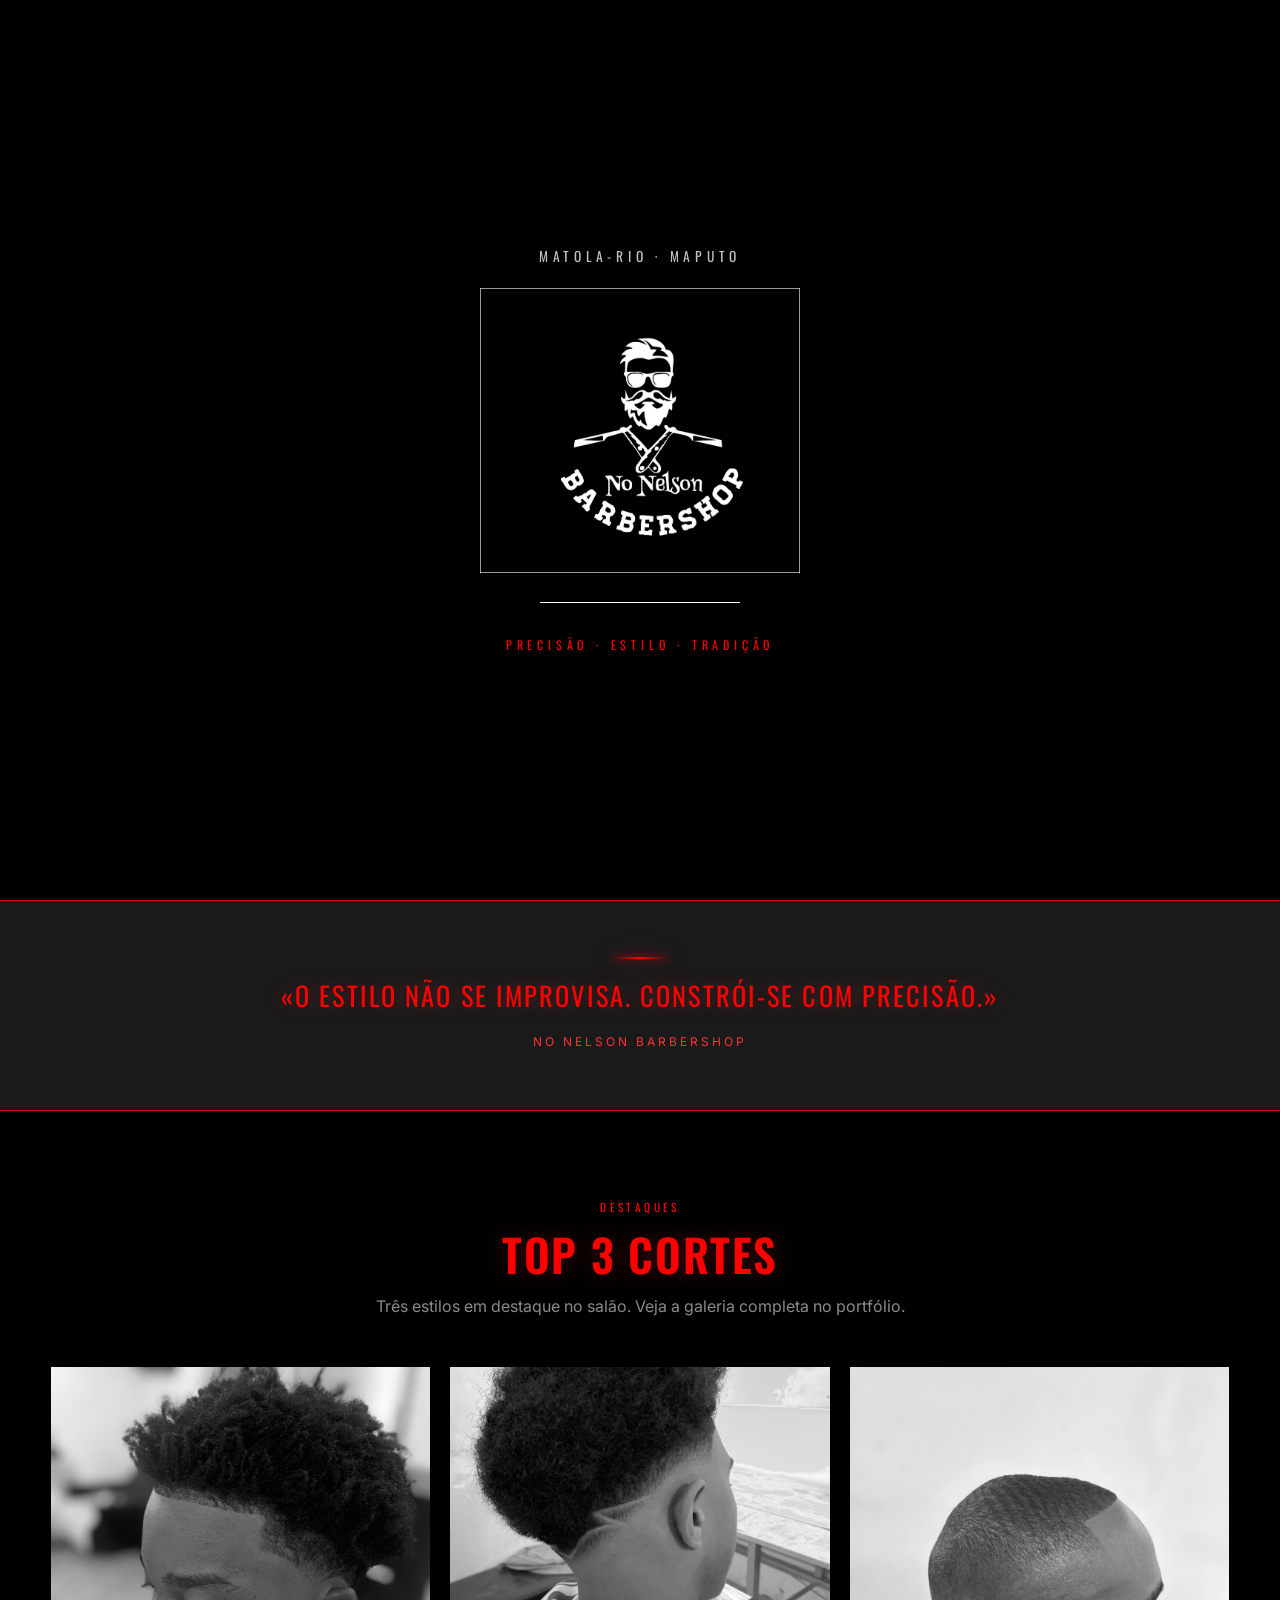
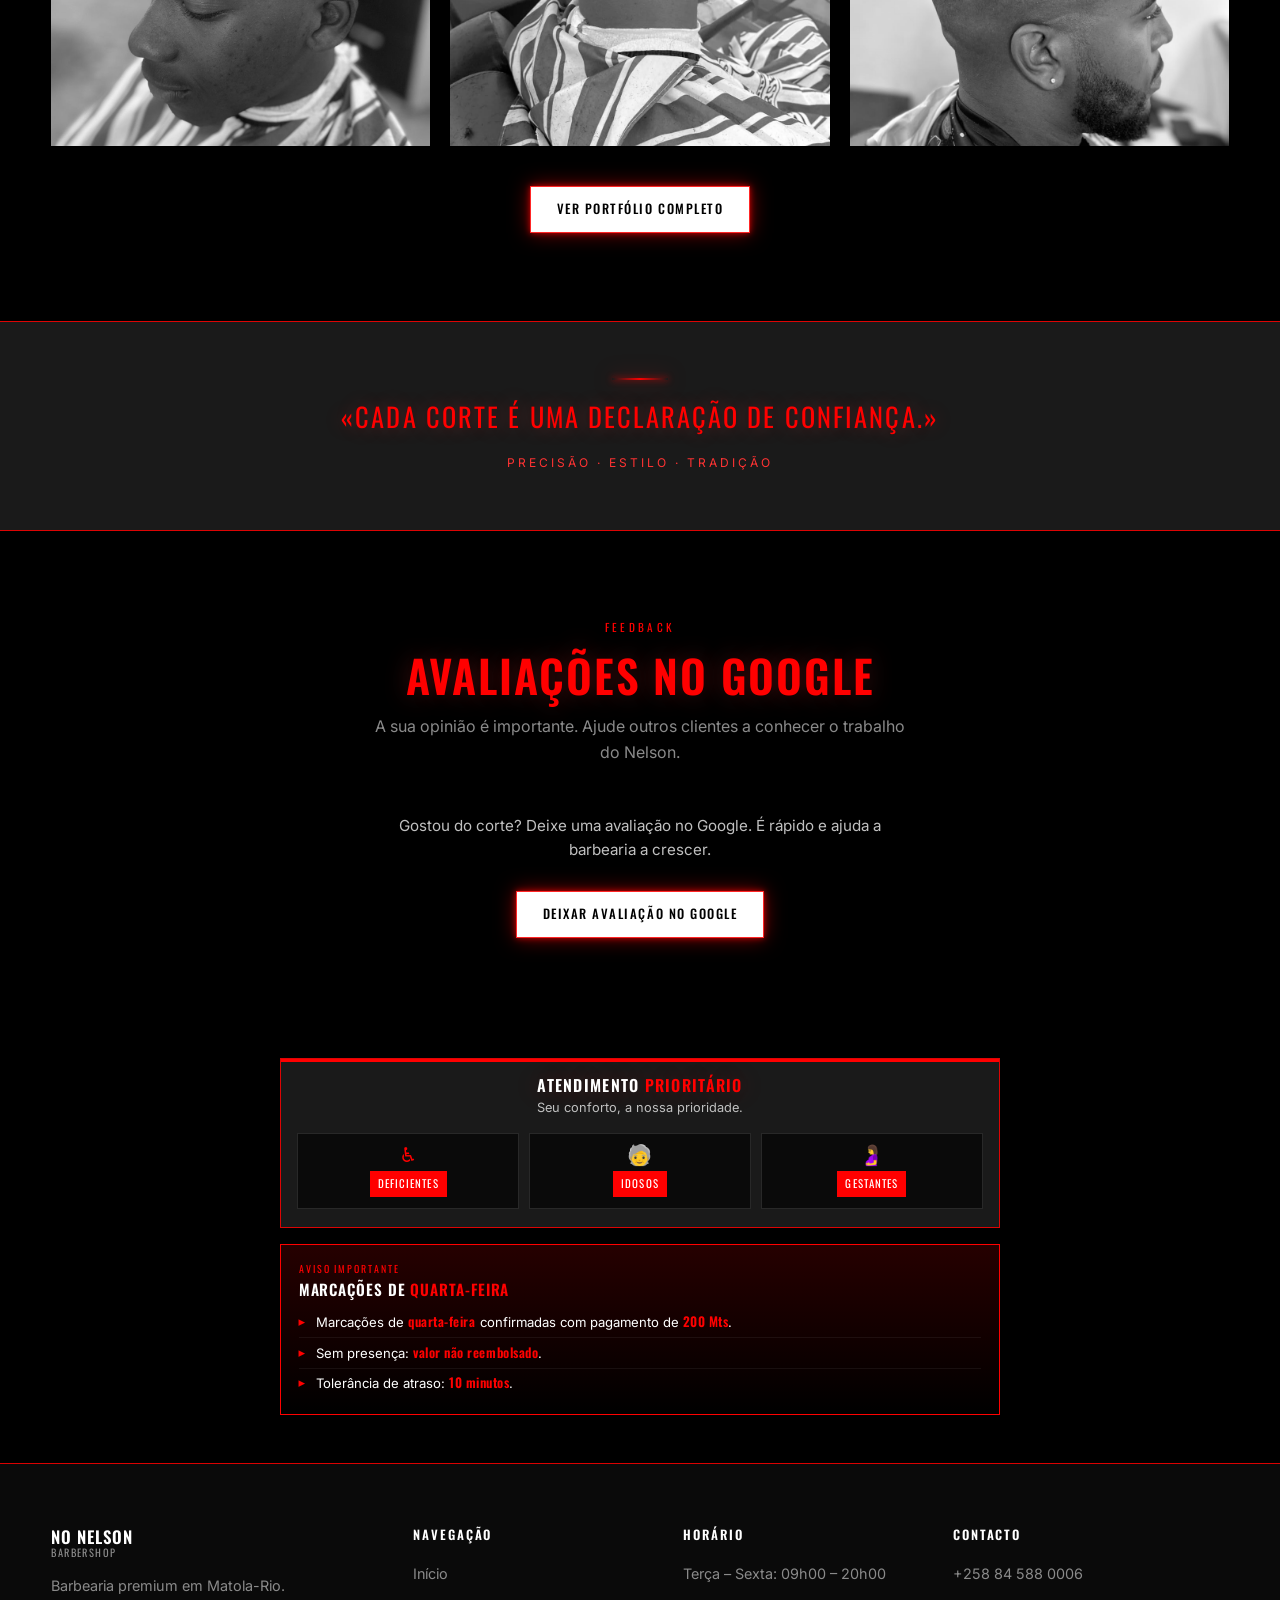
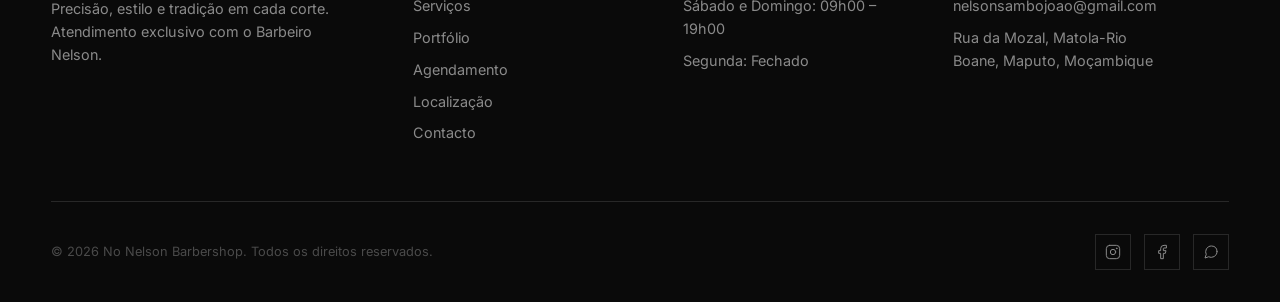
==== commit a012316d: "Add files via upload" ====
--- a/index.html
+++ b/index.html
@@ -3,21 +3,69 @@
 <head>
   <meta charset="UTF-8">
   <meta name="viewport" content="width=device-width, initial-scale=1.0">
-  <title>Nonelsonbarbershoppmz | Barbearia Premium em Matola-Rio, Maputo</title>
-  <meta name="description" content="Nonelsonbarbershoppmz — Barbearia premium em Matola-Rio, Maputo. Cortes clássicos e contemporâneos com precisão, estilo e tradição. Atendimento exclusivo com o Barbeiro Nelson.">
-  <meta name="keywords" content="barbearia em Matola-Rio, corte de cabelo em Maputo, Nelson Barbershop, barbearia Maputo, fade Matola, barba Maputo">
-  <meta name="author" content="Nonelsonbarbershoppmz">
+  <title>No Nelson Barbershop | Barbearia em Matola-Rio, Maputo</title>
+  <meta name="description" content="No Nelson Barbershop — barbearia premium em Matola-Rio, Maputo. Fades, desenhos, barba e cortes com precisão. Atendimento exclusivo com o Barbeiro Nelson. Marcações às quartas-feiras.">
+  <meta name="keywords" content="barbearia Matola-Rio, corte de cabelo Maputo, No Nelson Barbershop, fade Maputo, barbearia Maputo, Nelson Barbershop PMZ">
+  <meta name="author" content="No Nelson Barbershop">
   <link rel="canonical" href="index.html">
   <link rel="icon" type="image/png" href="assets/logo.png">
   <link rel="preconnect" href="https://fonts.googleapis.com">
   <link rel="preconnect" href="https://fonts.gstatic.com" crossorigin>
   <link href="https://fonts.googleapis.com/css2?family=Inter:wght@400;500;600&family=Oswald:wght@400;500;600&display=swap" rel="stylesheet">
+    <meta property="og:type" content="website">
+  <meta property="og:locale" content="pt_MZ">
+  <meta property="og:title" content="No Nelson Barbershop | Barbearia em Matola-Rio, Maputo">
+  <meta property="og:description" content="Barbearia premium em Matola-Rio. Fades, desenhos e cortes com o Barbeiro Nelson.">
+  <meta property="og:image" content="assets/logo.png">
+  <meta name="theme-color" content="#000000">
+  <meta name="geo.region" content="MZ-MPM">
+  <meta name="geo.placename" content="Matola-Rio, Maputo">
   <link rel="stylesheet" href="css/styles.css">
+  <script type="application/ld+json">
+  {
+    "@context": "https://schema.org",
+    "@type": "HairSalon",
+    "name": "No Nelson Barbershop",
+    "alternateName": ["Nonelsonbarbershoppmz", "Nelson Barbershop PMZ"],
+    "description": "Barbearia premium em Matola-Rio, Maputo. Atendimento exclusivo com o Barbeiro Nelson.",
+    "url": "https://no-nelson.onrender.com/",
+    "telephone": "+258845880006",
+    "email": "nelsonsambojoao@gmail.com",
+    "address": {
+      "@type": "PostalAddress",
+      "streetAddress": "Rua da Mozal",
+      "addressLocality": "Matola-Rio",
+      "addressRegion": "Maputo",
+      "addressCountry": "MZ"
+    },
+    "geo": {
+      "@type": "GeoCoordinates",
+      "latitude": -25.9692,
+      "longitude": 32.4589
+    },
+    "openingHoursSpecification": [
+      {
+        "@type": "OpeningHoursSpecification",
+        "dayOfWeek": ["Tuesday","Wednesday","Thursday","Friday"],
+        "opens": "09:00",
+        "closes": "20:00"
+      },
+      {
+        "@type": "OpeningHoursSpecification",
+        "dayOfWeek": ["Saturday","Sunday"],
+        "opens": "09:00",
+        "closes": "19:00"
+      }
+    ],
+    "priceRange": "$$",
+    "image": "https://no-nelson.onrender.com/assets/logo.png"
+  }
+  </script>
 </head>
 <body>
 
   <!-- INTRO -->
-  <div class="intro" id="intro" role="dialog" aria-label="Introdução Nonelsonbarbershoppmz">
+  <div class="intro" id="intro" role="dialog" aria-label="Introdução No Nelson Barbershop">
     <p class="intro-location">Matola-Rio · Maputo</p>
     <div class="intro-logo">
       <div class="intro-lines" aria-hidden="true">
@@ -35,11 +83,11 @@
   <!-- HEADER -->
   <header class="header">
     <div class="container header-inner">
-      <a href="index.html" class="logo" aria-label="Nonelsonbarbershoppmz — Início">
+      <a href="index.html" class="logo" aria-label="No Nelson Barbershop — Início">
         <img src="assets/logo.png" alt="No Nelson Barbershop" class="logo-img">
         <div class="logo-text">
-          NONELSON
-          <span>BARBERSHOPPMZ</span>
+          NO NELSON
+          <span>BARBERSHOP</span>
         </div>
       </a>
 
@@ -73,12 +121,12 @@
     <!-- HERO -->
     <section class="hero">
       <div class="hero-bg">
-        <img src="assets/hero.jpg" alt="Corte com design na nuca e cabelo crespo texturizado — Nonelsonbarbershoppmz" width="1200" height="900" fetchpriority="high">
+        <img src="assets/hero.jpg" alt="Corte com design na nuca e cabelo crespo texturizado — No Nelson Barbershop" width="1200" height="900" fetchpriority="high">
         <div class="hero-overlay"></div>
       </div>
       <div class="container hero-content">
         <p class="hero-label">Matola-Rio · Maputo</p>
-        <h1>Nonelsonbarbershoppmz</h1>
+        <h1>No Nelson Barbershop</h1>
         <p>Cortes clássicos e contemporâneos executados com precisão, estilo e tradição. Atendimento exclusivo com o Barbeiro Nelson no coração de Matola-Rio.</p>
         <div class="hero-actions">
           <a href="agendamento.html" class="btn">Agendar Agora</a>
@@ -91,7 +139,7 @@
     <div class="quote-block reveal">
       <div class="quote-line" aria-hidden="true"></div>
       <blockquote>«O estilo não se improvisa. Constrói-se com precisão.»</blockquote>
-      <cite>Nonelsonbarbershoppmz</cite>
+      <cite>No Nelson Barbershop</cite>
     </div>
 
     <!-- TOP 3 (provisório até o Nelson confirmar) -->
@@ -189,8 +237,8 @@
       <div class="footer-grid">
         <div class="footer-brand">
           <div class="logo-text" style="margin-bottom:1rem">
-            NONELSON
-            <span>BARBERSHOPPMZ</span>
+            NO NELSON
+            <span>BARBERSHOP</span>
           </div>
           <p>Barbearia premium em Matola-Rio. Precisão, estilo e tradição em cada corte. Atendimento exclusivo com o Barbeiro Nelson.</p>
         </div>
@@ -221,7 +269,7 @@
         </div>
       </div>
       <div class="footer-bottom">
-        <p>© <span data-year></span> Nonelsonbarbershoppmz. Todos os direitos reservados.</p>
+        <p>© <span data-year></span> No Nelson Barbershop. Todos os direitos reservados.</p>
         <div class="footer-social">
           <a href="https://www.instagram.com/no_nelsonbarbershopp.mz" target="_blank" rel="noopener noreferrer" aria-label="Instagram">
             <svg viewBox="0 0 24 24" stroke-width="1.5" stroke-linecap="round" stroke-linejoin="round"><rect x="2" y="2" width="20" height="20" rx="5"/><circle cx="12" cy="12" r="4"/><circle cx="17.5" cy="6.5" r="0.5" fill="currentColor"/></svg>
--- a/css/styles.css
+++ b/css/styles.css
@@ -2010,3 +2010,12 @@
     grid-template-columns: 1fr;
   }
 }
+
+/* Brand logo text fit */
+.logo-text {
+  letter-spacing: 0.06em;
+  white-space: nowrap;
+}
+.logo-text span {
+  letter-spacing: 0.14em;
+}
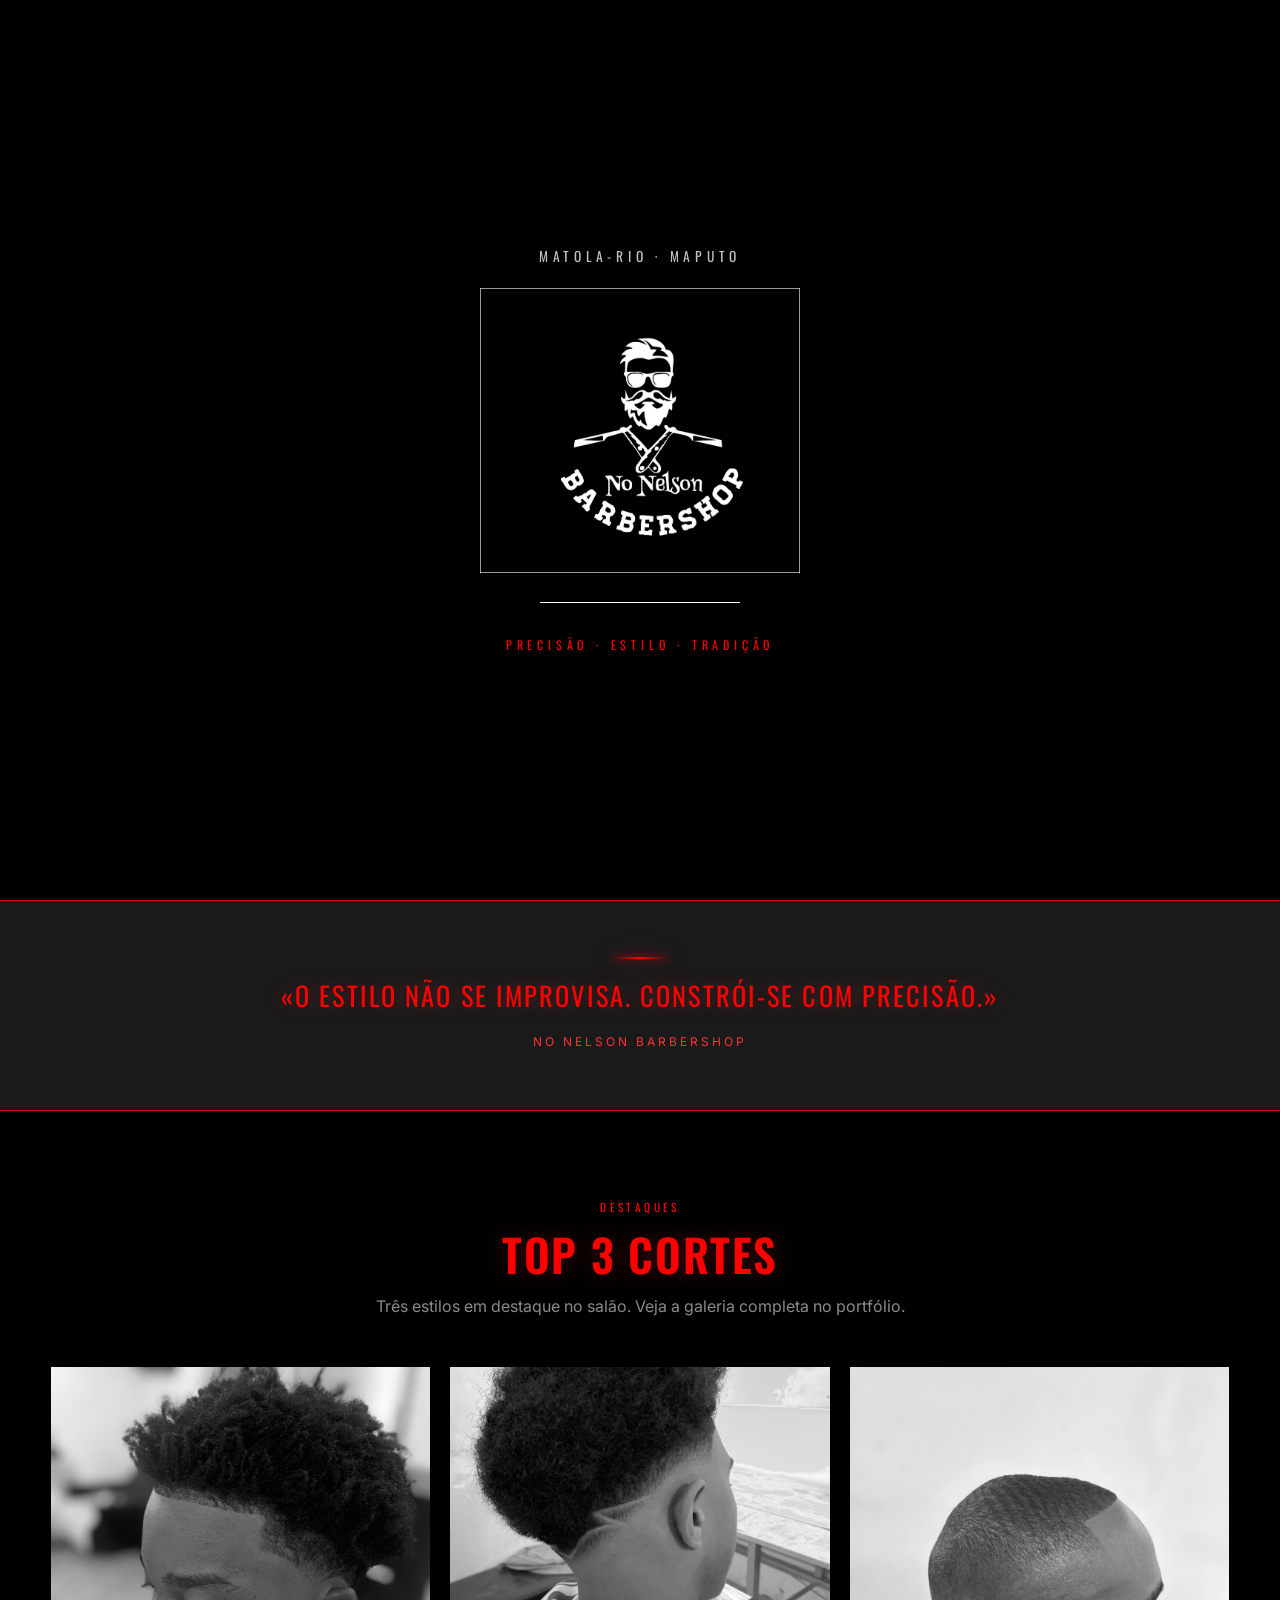
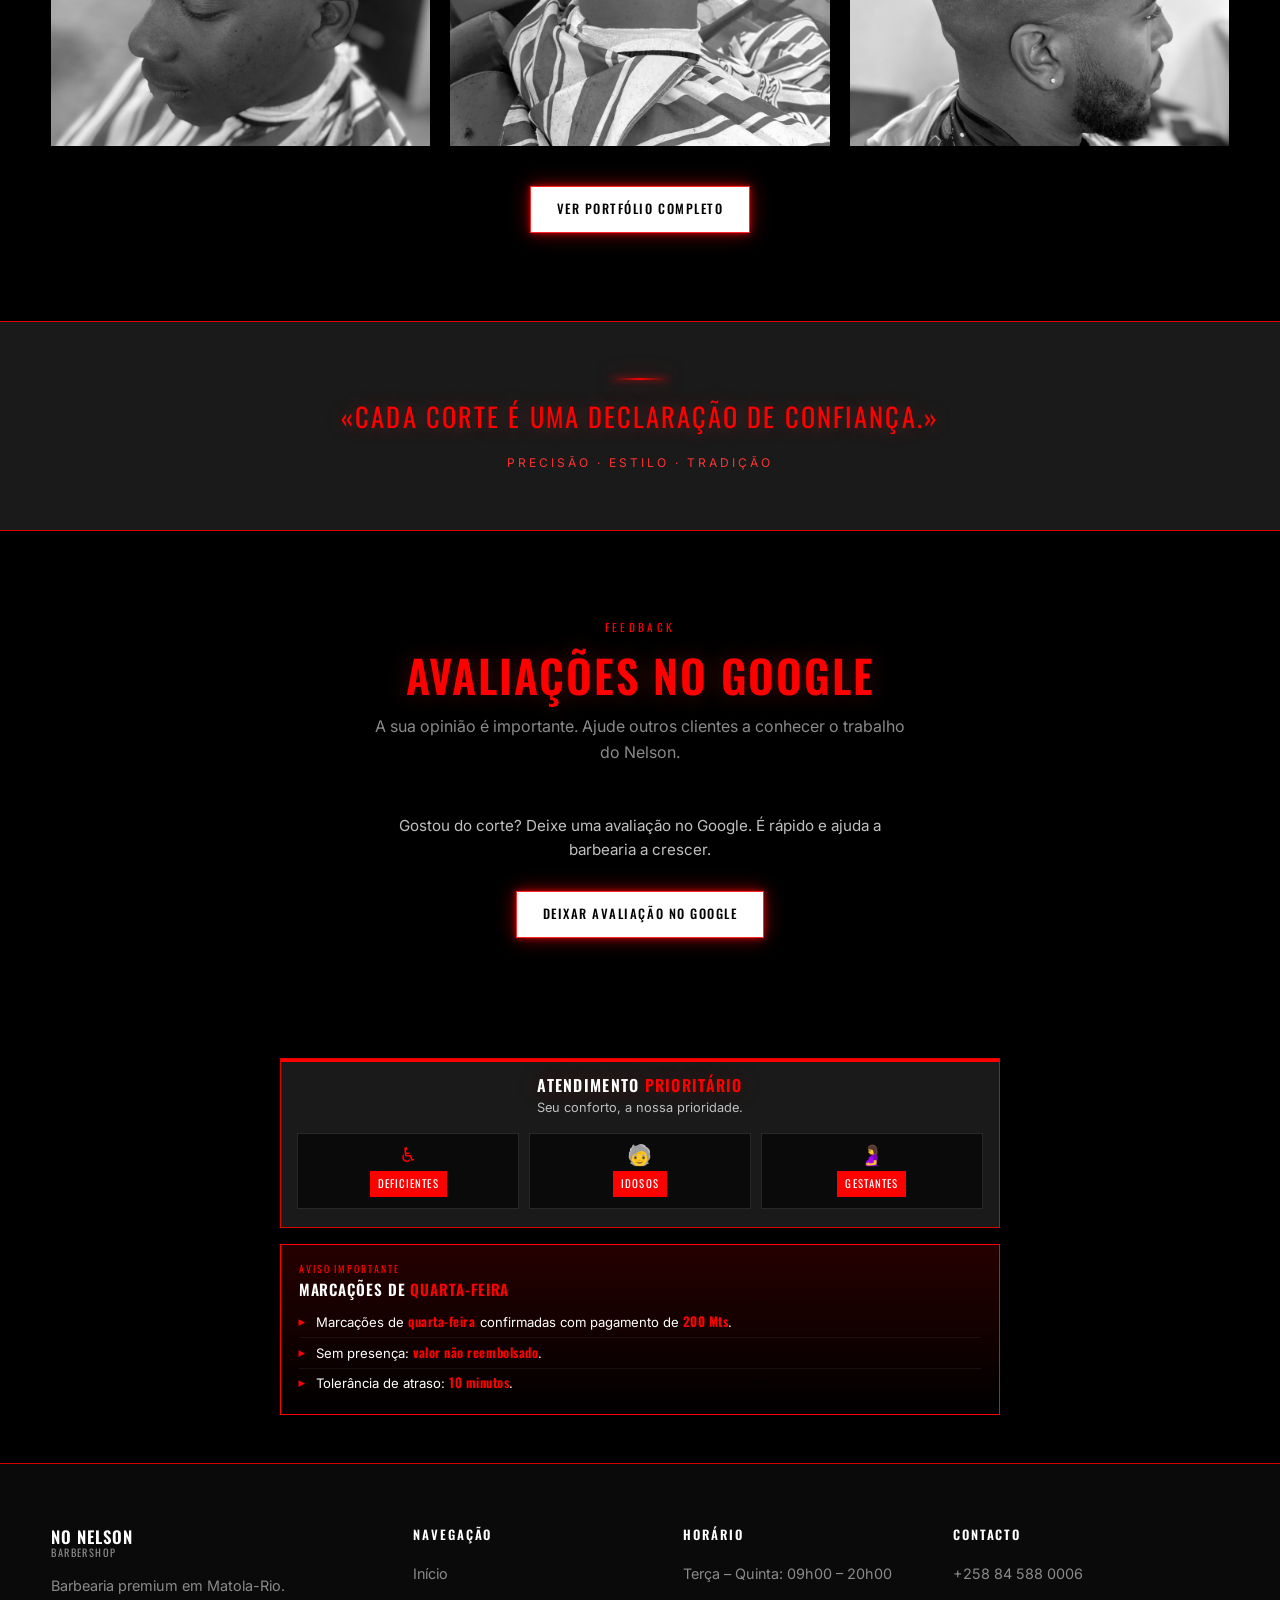
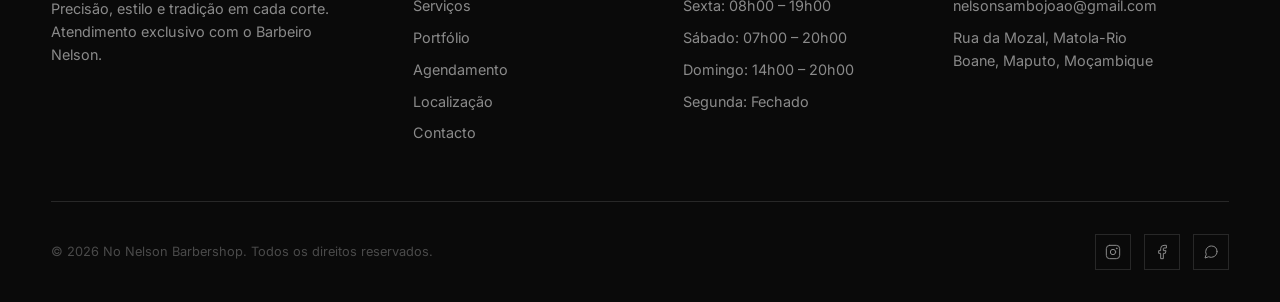
==== commit 1608d1f8: "Add files via upload" ====
--- a/index.html
+++ b/index.html
@@ -43,10 +43,32 @@
       "latitude": -25.9692,
       "longitude": 32.4589
     },
-    "openingHoursSpecification": [
-      {
-        "@type": "OpeningHoursSpecification",
-        "dayOfWeek": ["Tuesday","Wednesday","Thursday","Friday"],
+        "openingHoursSpecification": [
+      {
+        "@type": "OpeningHoursSpecification",
+        "dayOfWeek": ["Tuesday", "Wednesday", "Thursday"],
+        "opens": "09:00",
+        "closes": "20:00"
+      },
+      {
+        "@type": "OpeningHoursSpecification",
+        "dayOfWeek": "Friday",
+        "opens": "08:00",
+        "closes": "19:00"
+      },
+      {
+        "@type": "OpeningHoursSpecification",
+        "dayOfWeek": "Saturday",
+        "opens": "07:00",
+        "closes": "20:00"
+      },
+      {
+        "@type": "OpeningHoursSpecification",
+        "dayOfWeek": "Sunday",
+        "opens": "14:00",
+        "closes": "20:00"
+      }
+    ],
         "opens": "09:00",
         "closes": "20:00"
       },
@@ -256,8 +278,10 @@
         <div>
           <h4>Horário</h4>
           <ul class="footer-hours">
-            <li>Terça – Sexta: 09h00 – 20h00</li>
-            <li>Sábado e Domingo: 09h00 – 19h00</li>
+            <li>Terça – Quinta: 09h00 – 20h00</li>
+            <li>Sexta: 08h00 – 19h00</li>
+            <li>Sábado: 07h00 – 20h00</li>
+            <li>Domingo: 14h00 – 20h00</li>
             <li>Segunda: Fechado</li>
           </ul>
         </div>
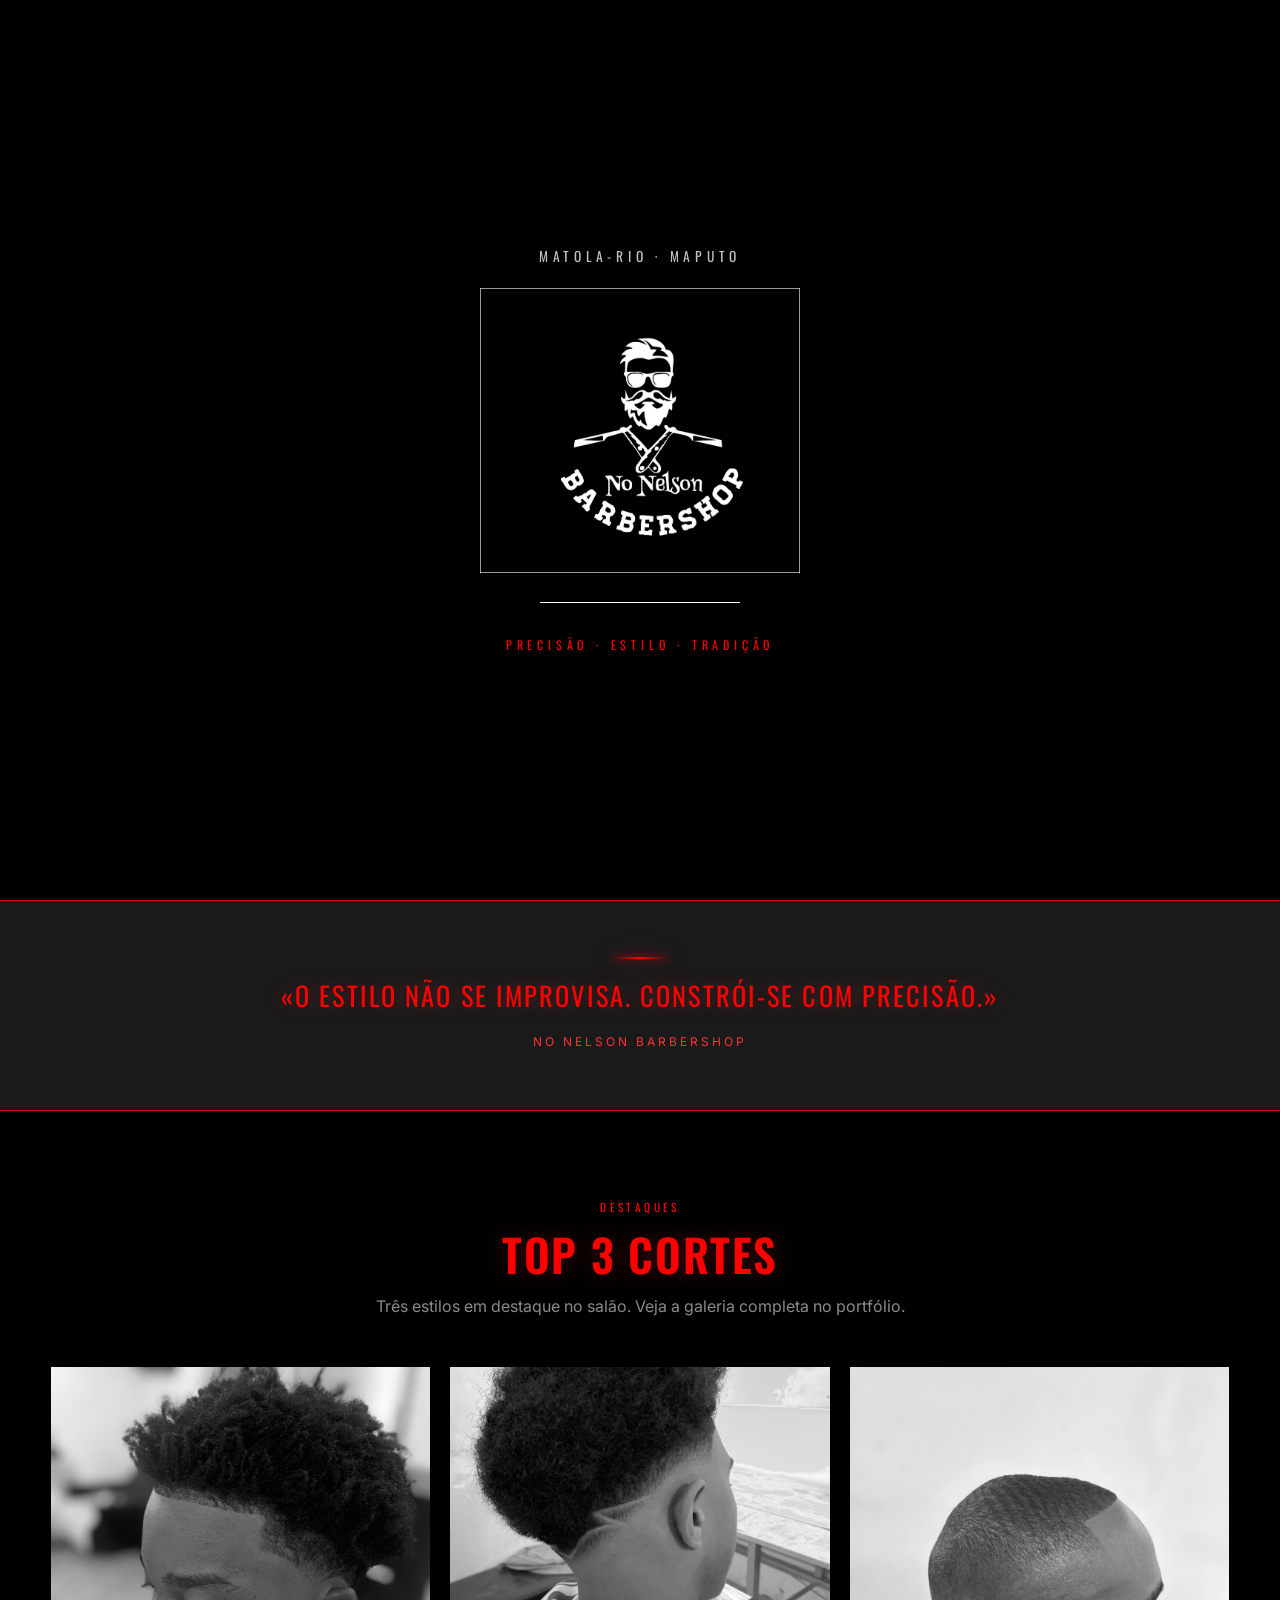
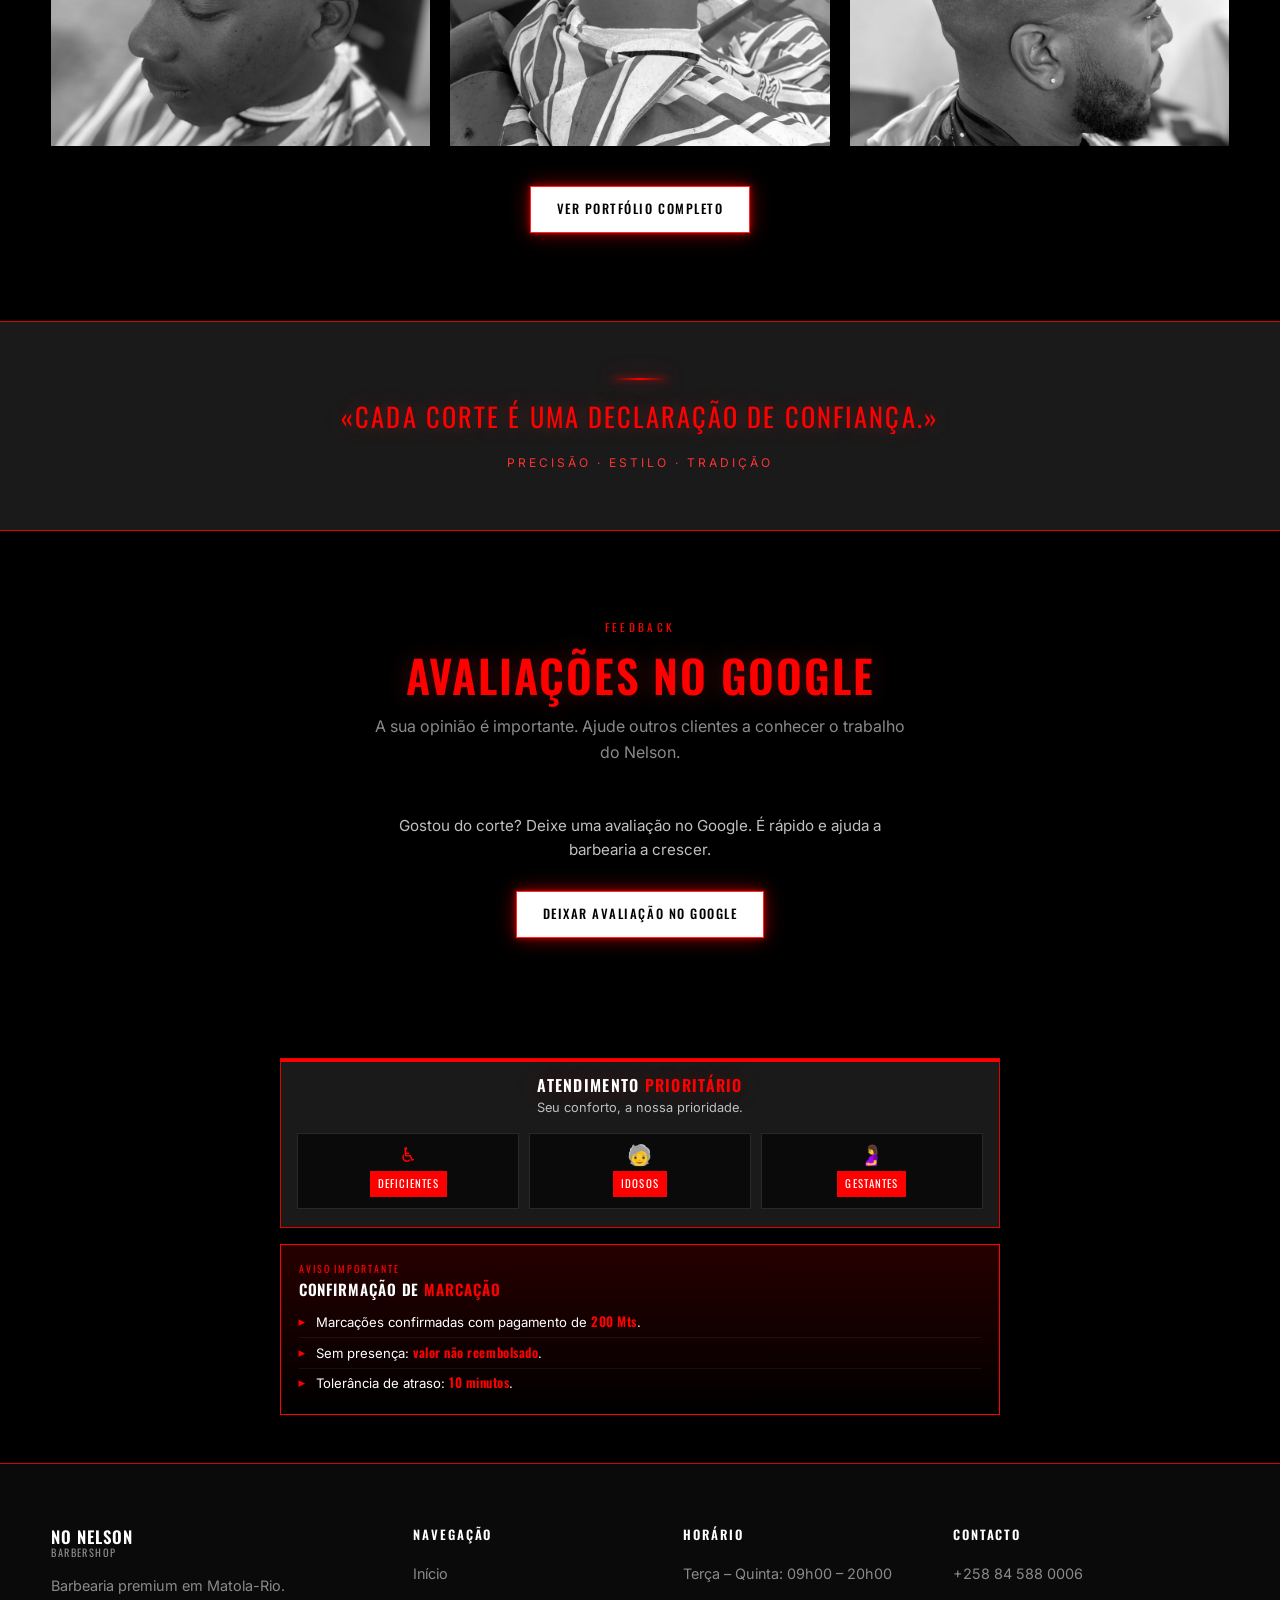
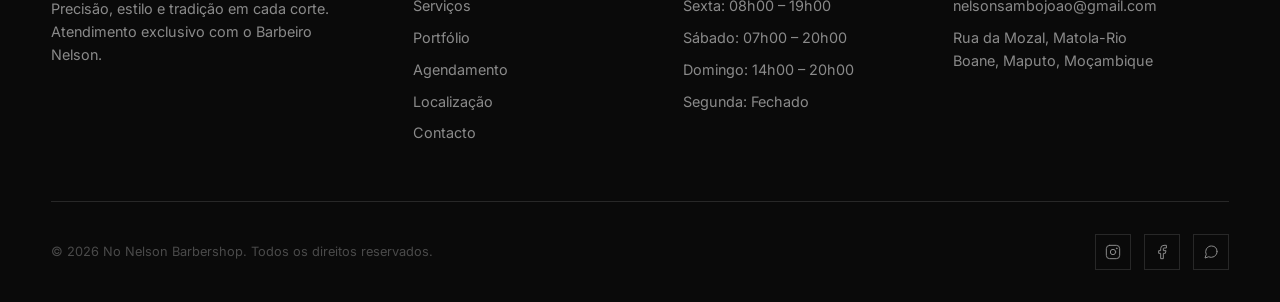
==== commit bbed9cd3: "Add files via upload" ====
--- a/index.html
+++ b/index.html
@@ -4,7 +4,7 @@
   <meta charset="UTF-8">
   <meta name="viewport" content="width=device-width, initial-scale=1.0">
   <title>No Nelson Barbershop | Barbearia em Matola-Rio, Maputo</title>
-  <meta name="description" content="No Nelson Barbershop — barbearia premium em Matola-Rio, Maputo. Fades, desenhos, barba e cortes com precisão. Atendimento exclusivo com o Barbeiro Nelson. Marcações às quartas-feiras.">
+  <meta name="description" content="No Nelson Barbershop — barbearia premium em Matola-Rio, Maputo. Fades, desenhos, barba e cortes com precisão. Atendimento exclusivo com o Barbeiro Nelson. Agende o seu corte online.">
   <meta name="keywords" content="barbearia Matola-Rio, corte de cabelo Maputo, No Nelson Barbershop, fade Maputo, barbearia Maputo, Nelson Barbershop PMZ">
   <meta name="author" content="No Nelson Barbershop">
   <link rel="canonical" href="index.html">
@@ -242,9 +242,9 @@
         </div>
         <div class="wed-notice reveal">
           <p class="wn-badge">Aviso importante</p>
-          <h3>Marcações de <span>Quarta-feira</span></h3>
+          <h3>Confirmação de <span>marcação</span></h3>
           <ul>
-            <li>Marcações de <span class="wn-highlight">quarta-feira</span> confirmadas com pagamento de <span class="wn-highlight">200 Mts</span>.</li>
+            <li>Marcações confirmadas com pagamento de <span class="wn-highlight">200 Mts</span>.</li>
             <li>Sem presença: <span class="wn-highlight">valor não reembolsado</span>.</li>
             <li>Tolerância de atraso: <span class="wn-highlight">10 minutos</span>.</li>
           </ul>
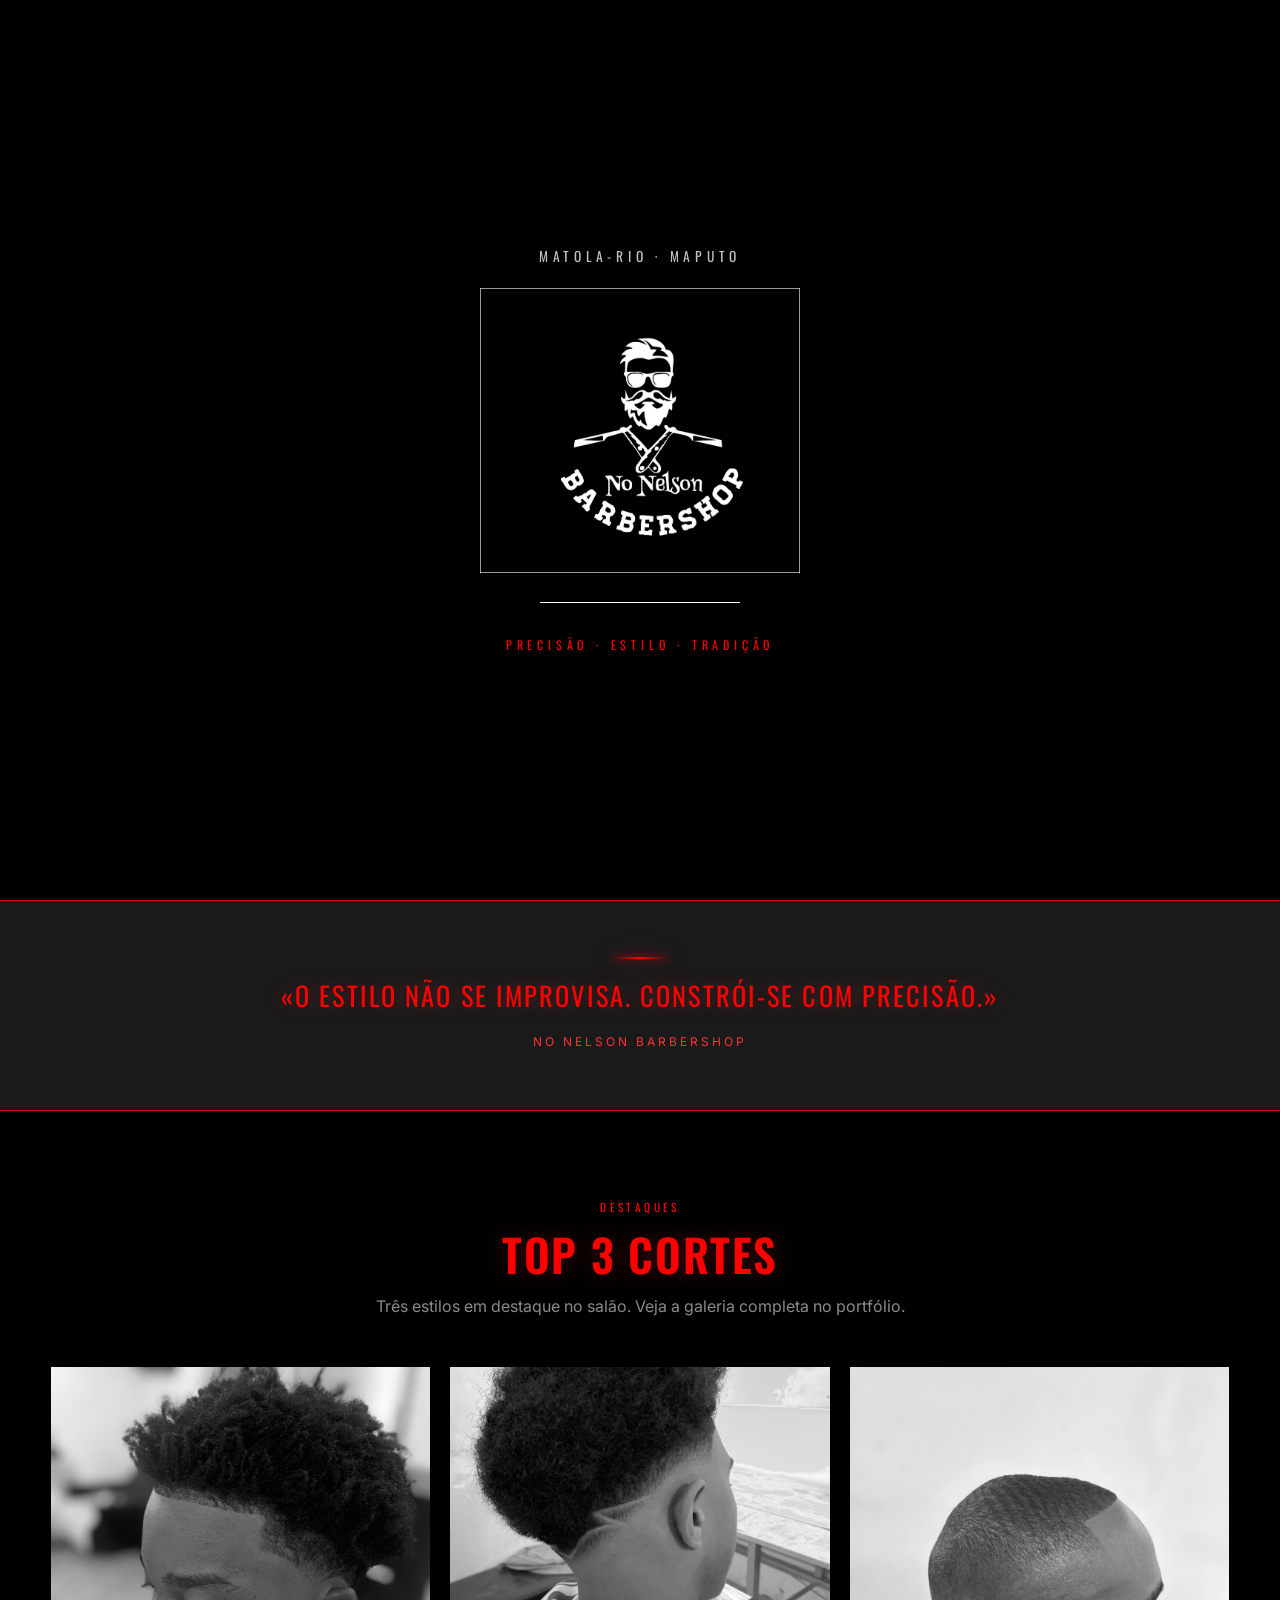
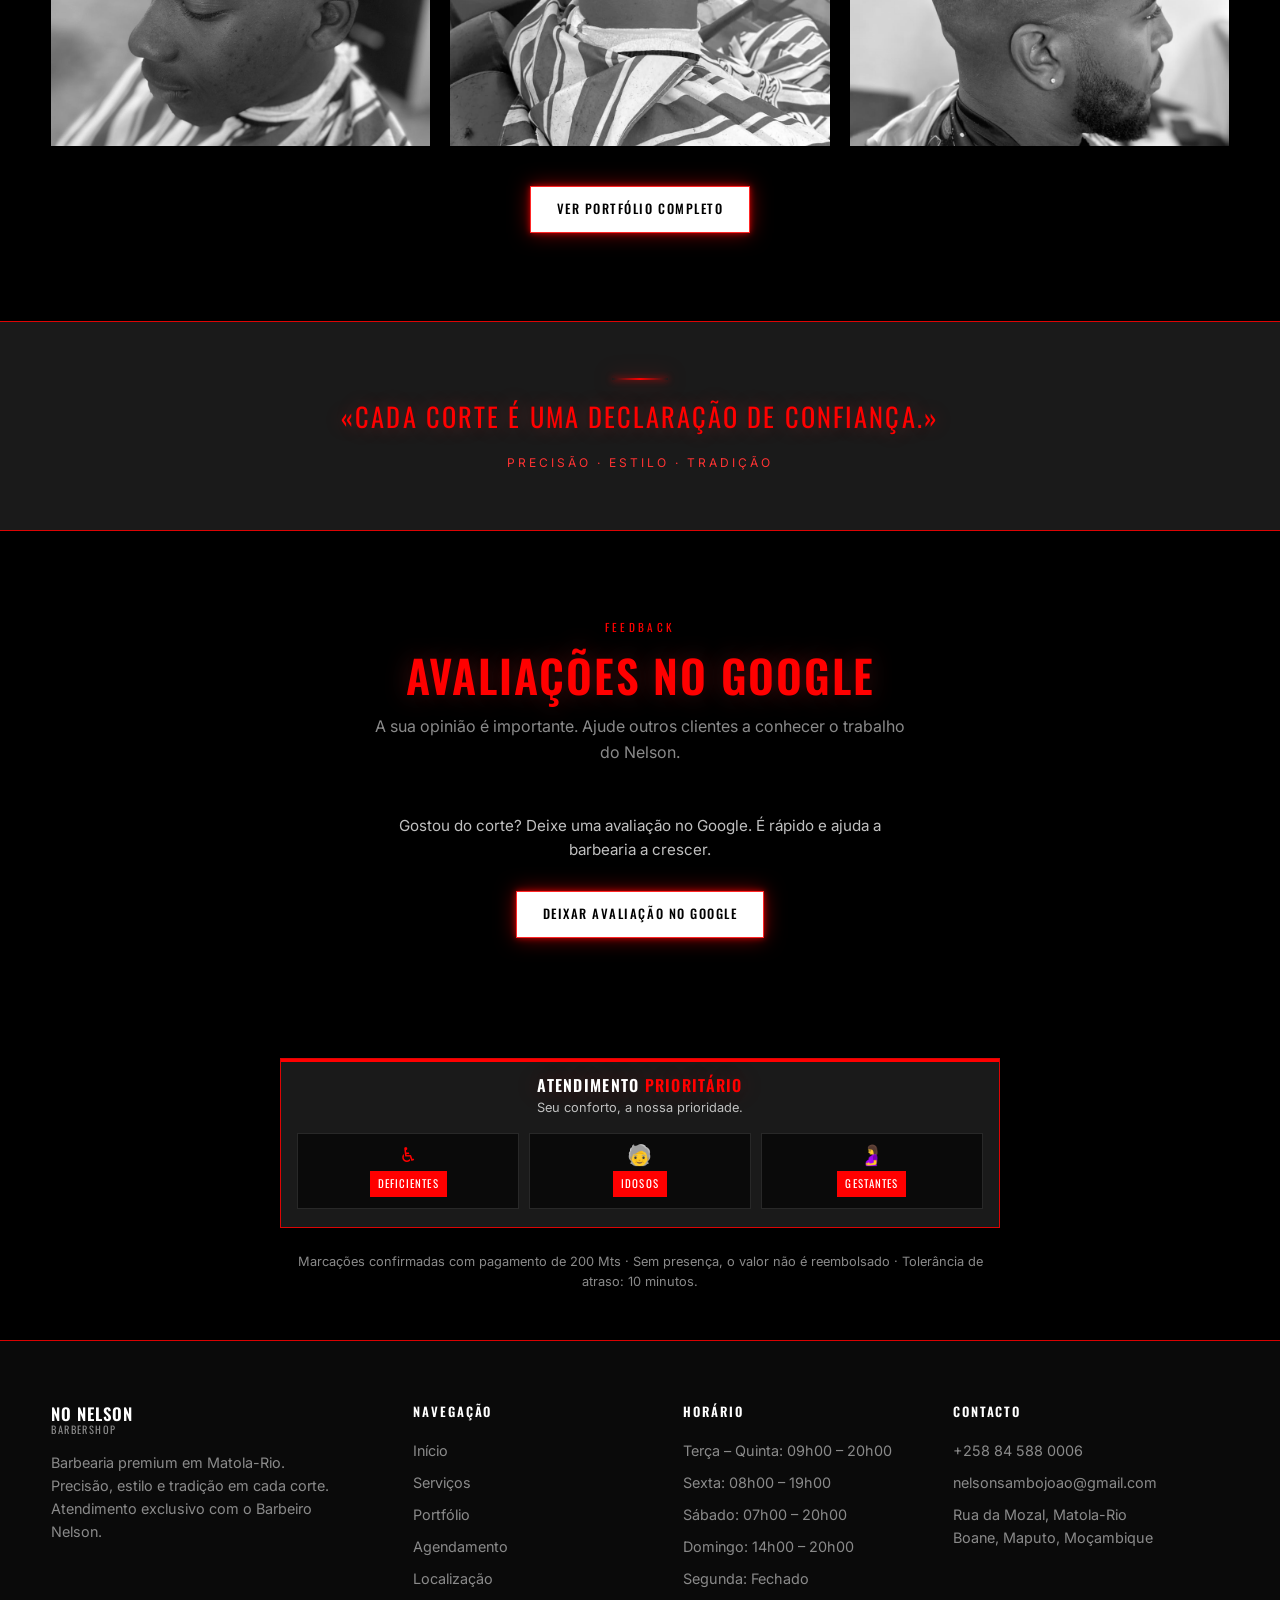
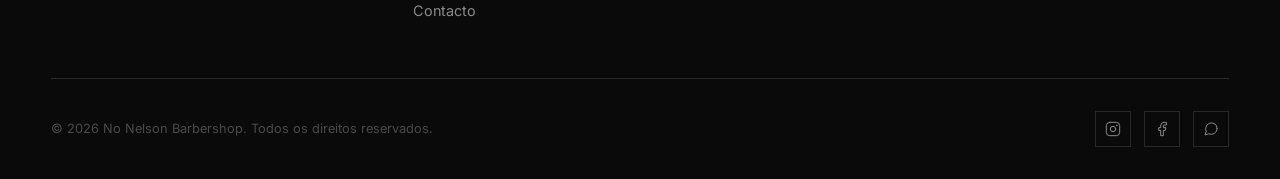
==== commit 1685c27f: "Add files via upload" ====
--- a/index.html
+++ b/index.html
@@ -240,15 +240,7 @@
             </div>
           </div>
         </div>
-        <div class="wed-notice reveal">
-          <p class="wn-badge">Aviso importante</p>
-          <h3>Confirmação de <span>marcação</span></h3>
-          <ul>
-            <li>Marcações confirmadas com pagamento de <span class="wn-highlight">200 Mts</span>.</li>
-            <li>Sem presença: <span class="wn-highlight">valor não reembolsado</span>.</li>
-            <li>Tolerância de atraso: <span class="wn-highlight">10 minutos</span>.</li>
-          </ul>
-        </div>
+        <p class="booking-note reveal">Marcações confirmadas com pagamento de 200 Mts · Sem presença, o valor não é reembolsado · Tolerância de atraso: 10 minutos.</p>
       </div>
     </section>
   </main>
--- a/css/styles.css
+++ b/css/styles.css
@@ -1114,6 +1114,54 @@
   justify-content: center;
 }
 
+.modal p.modal-note {
+  font-size: 0.85rem;
+  margin-bottom: 1rem;
+}
+
+.modal-calendar {
+  margin-bottom: 0;
+}
+
+.modal p.modal-lead {
+  margin-bottom: 1.5rem;
+}
+
+.modal-step {
+  margin-bottom: 1.5rem;
+  padding-bottom: 1.5rem;
+  border-bottom: 1px solid var(--border);
+}
+
+.modal-step:last-of-type {
+  border-bottom: none;
+}
+
+.modal p.modal-step-title {
+  color: var(--white);
+  font-weight: 500;
+  margin-bottom: 0.3rem;
+}
+
+.modal p.modal-step-title span {
+  color: var(--gray-light);
+  font-weight: 400;
+  font-size: 0.8rem;
+}
+
+.modal p.modal-step-hint {
+  font-size: 0.8rem;
+  margin-bottom: 0.9rem;
+}
+
+.booking-note {
+  margin-top: 1.5rem;
+  text-align: center;
+  font-size: 0.8rem;
+  line-height: 1.6;
+  color: var(--gray-light);
+}
+
 /* ---------- Location ---------- */
 .location-page {
   padding-top: 7rem;
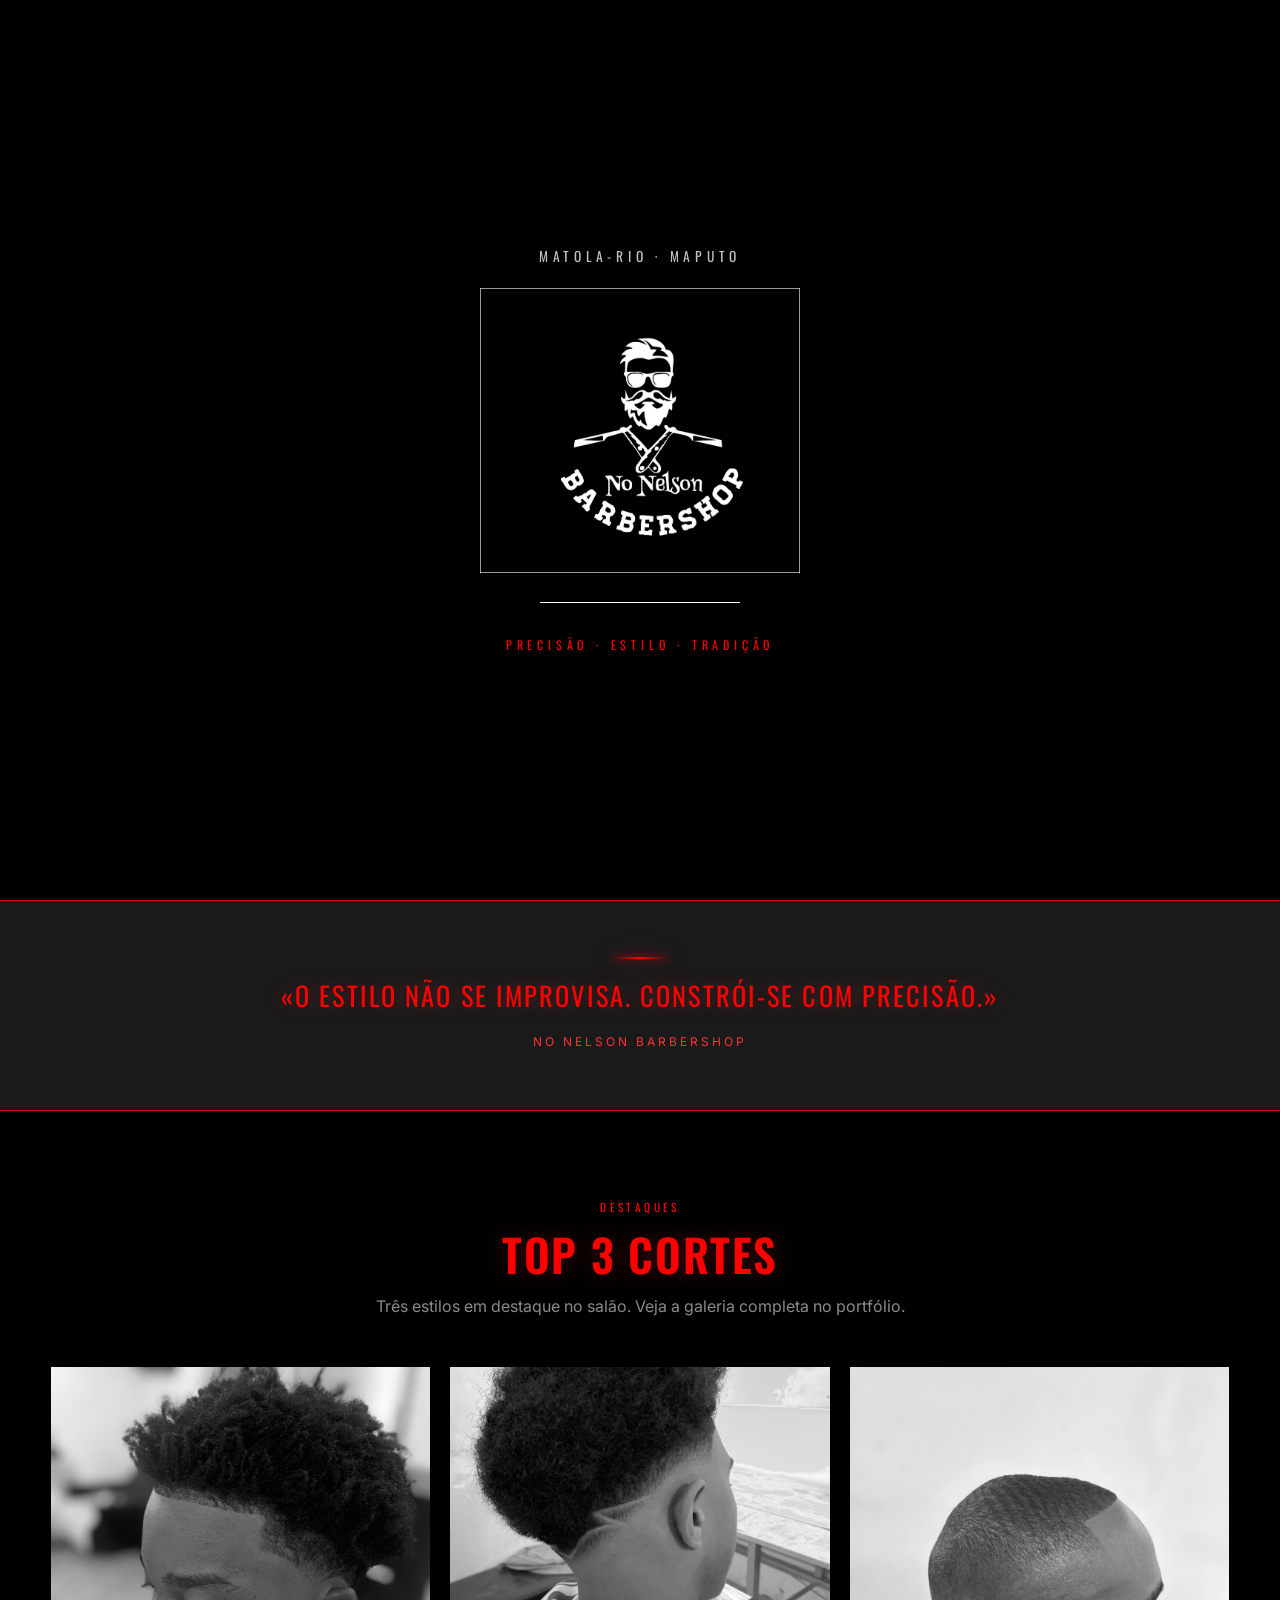
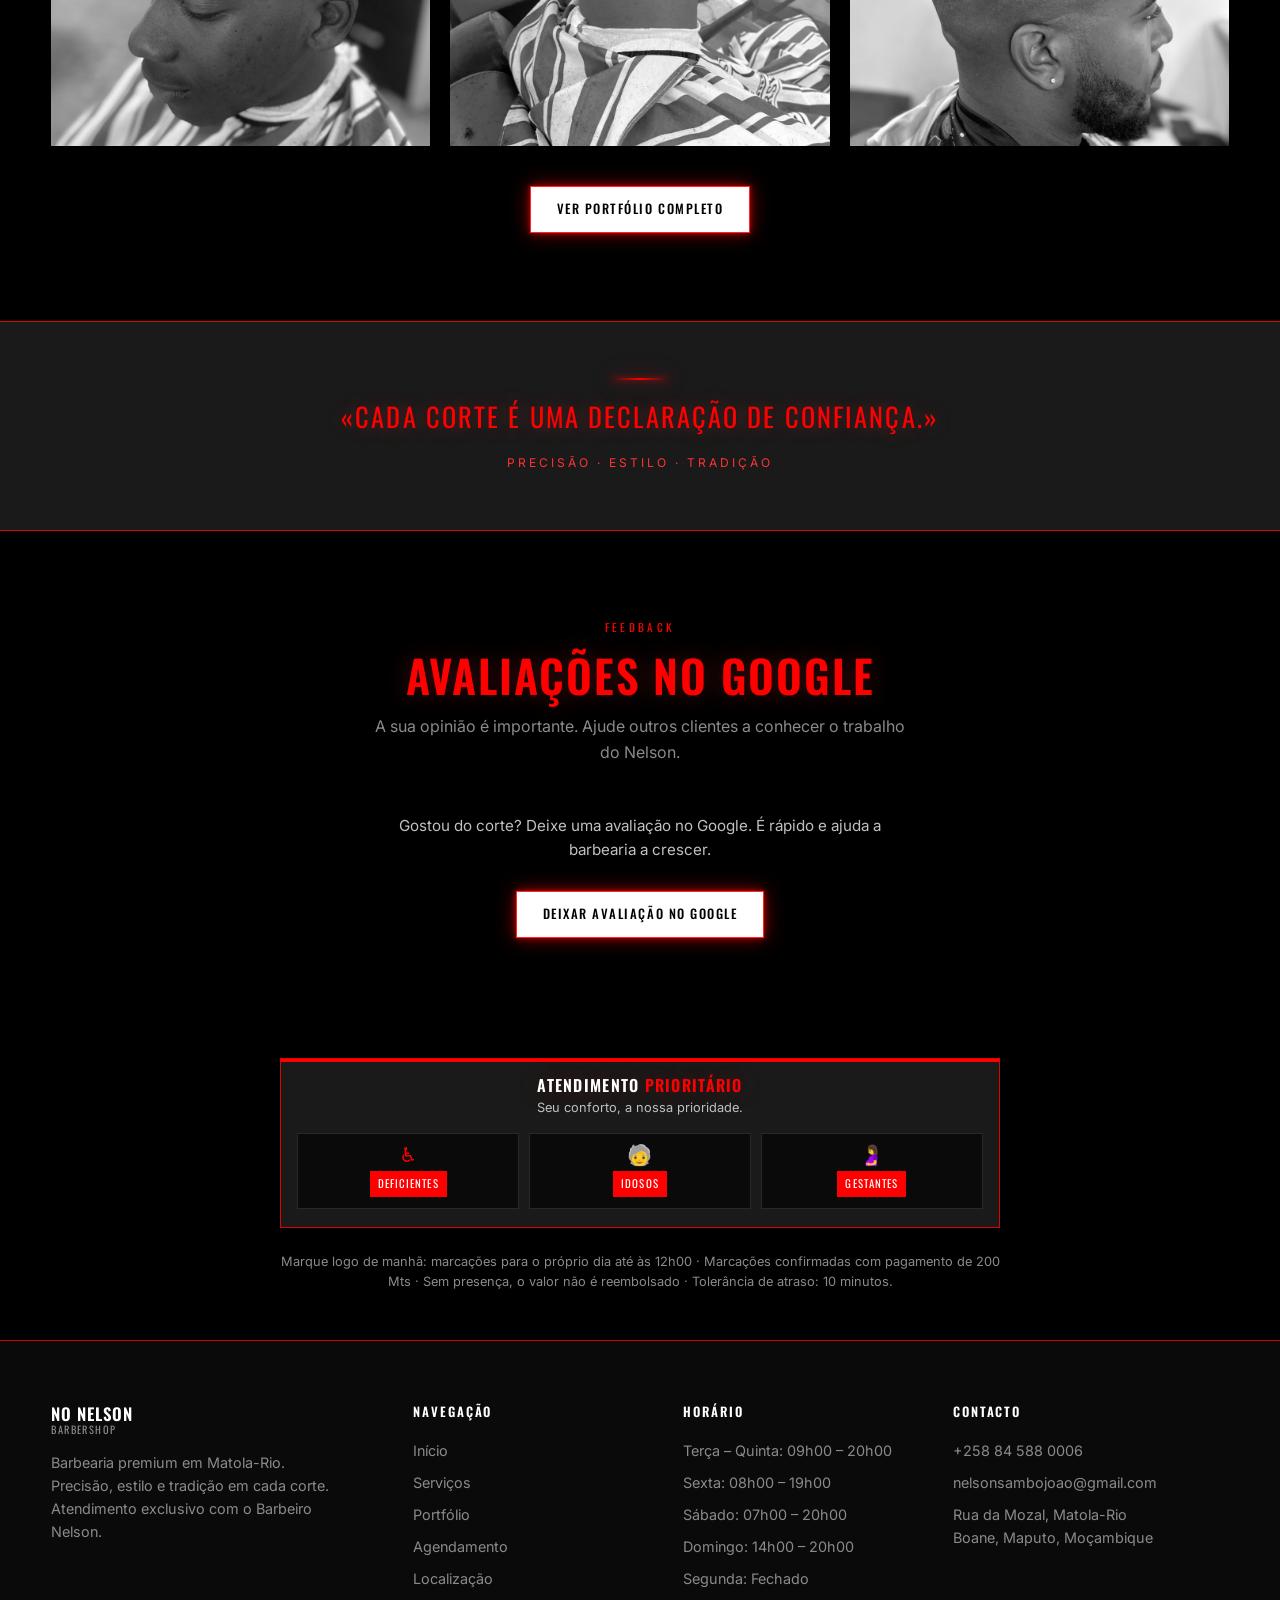
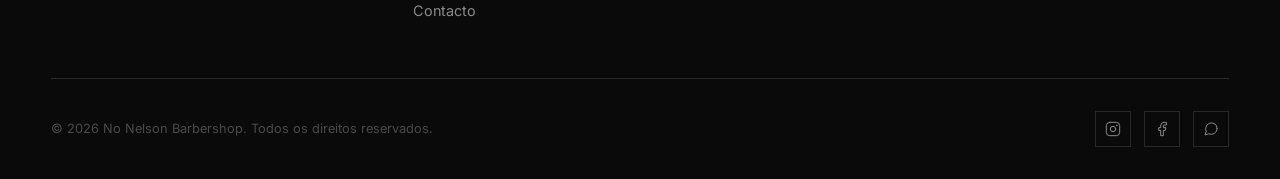
==== commit 5e303273: "Add files via upload" ====
--- a/index.html
+++ b/index.html
@@ -7,16 +7,23 @@
   <meta name="description" content="No Nelson Barbershop — barbearia premium em Matola-Rio, Maputo. Fades, desenhos, barba e cortes com precisão. Atendimento exclusivo com o Barbeiro Nelson. Agende o seu corte online.">
   <meta name="keywords" content="barbearia Matola-Rio, corte de cabelo Maputo, No Nelson Barbershop, fade Maputo, barbearia Maputo, Nelson Barbershop PMZ">
   <meta name="author" content="No Nelson Barbershop">
-  <link rel="canonical" href="index.html">
+  <link rel="canonical" href="https://no-nelson.onrender.com/">
+  <meta property="og:type" content="website">
+  <meta property="og:site_name" content="No Nelson Barbershop">
+  <meta property="og:locale" content="pt_MZ">
+  <meta property="og:url" content="https://no-nelson.onrender.com/">
+  <meta property="og:title" content="No Nelson Barbershop | Barbearia em Matola-Rio, Maputo">
+  <meta property="og:description" content="No Nelson Barbershop — barbearia premium em Matola-Rio, Maputo. Fades, desenhos, barba e cortes com precisão. Atendimento exclusivo com o Barbeiro Nelson. Agende o seu corte online.">
+  <meta property="og:image" content="https://no-nelson.onrender.com/assets/og-image.png">
+  <meta property="og:image:width" content="1200">
+  <meta property="og:image:height" content="630">
+  <meta property="og:image:alt" content="Logótipo da No Nelson Barbershop">
+  <meta name="twitter:card" content="summary_large_image">
+  <meta name="twitter:image" content="https://no-nelson.onrender.com/assets/og-image.png">
   <link rel="icon" type="image/png" href="assets/logo.png">
   <link rel="preconnect" href="https://fonts.googleapis.com">
   <link rel="preconnect" href="https://fonts.gstatic.com" crossorigin>
   <link href="https://fonts.googleapis.com/css2?family=Inter:wght@400;500;600&family=Oswald:wght@400;500;600&display=swap" rel="stylesheet">
-    <meta property="og:type" content="website">
-  <meta property="og:locale" content="pt_MZ">
-  <meta property="og:title" content="No Nelson Barbershop | Barbearia em Matola-Rio, Maputo">
-  <meta property="og:description" content="Barbearia premium em Matola-Rio. Fades, desenhos e cortes com o Barbeiro Nelson.">
-  <meta property="og:image" content="assets/logo.png">
   <meta name="theme-color" content="#000000">
   <meta name="geo.region" content="MZ-MPM">
   <meta name="geo.placename" content="Matola-Rio, Maputo">
@@ -240,7 +247,7 @@
             </div>
           </div>
         </div>
-        <p class="booking-note reveal">Marcações confirmadas com pagamento de 200 Mts · Sem presença, o valor não é reembolsado · Tolerância de atraso: 10 minutos.</p>
+        <p class="booking-note reveal">Marque logo de manhã: marcações para o próprio dia até às 12h00 · Marcações confirmadas com pagamento de 200 Mts · Sem presença, o valor não é reembolsado · Tolerância de atraso: 10 minutos.</p>
       </div>
     </section>
   </main>
--- a/css/styles.css
+++ b/css/styles.css
@@ -2067,3 +2067,42 @@
 .logo-text span {
   letter-spacing: 0.14em;
 }
+
+/* Como marcar */
+.how-to {
+  margin-bottom: 1.5rem;
+  padding: 1.2rem 1.4rem;
+  background: var(--gray-dark);
+  border: 1px solid var(--border);
+}
+
+.how-to-title {
+  font-family: var(--font-title);
+  font-size: 0.75rem;
+  letter-spacing: 0.2em;
+  text-transform: uppercase;
+  color: var(--white);
+  margin-bottom: 0.8rem;
+}
+
+.how-to ol {
+  margin: 0;
+  padding-left: 1.4rem;
+  list-style: decimal;
+}
+
+.how-to li::marker {
+  color: var(--red-bright);
+  font-weight: 600;
+}
+
+.how-to li {
+  color: var(--gray-soft);
+  font-size: 0.9rem;
+  line-height: 1.6;
+  margin-bottom: 0.4rem;
+}
+
+.how-to li:last-child {
+  margin-bottom: 0;
+}
